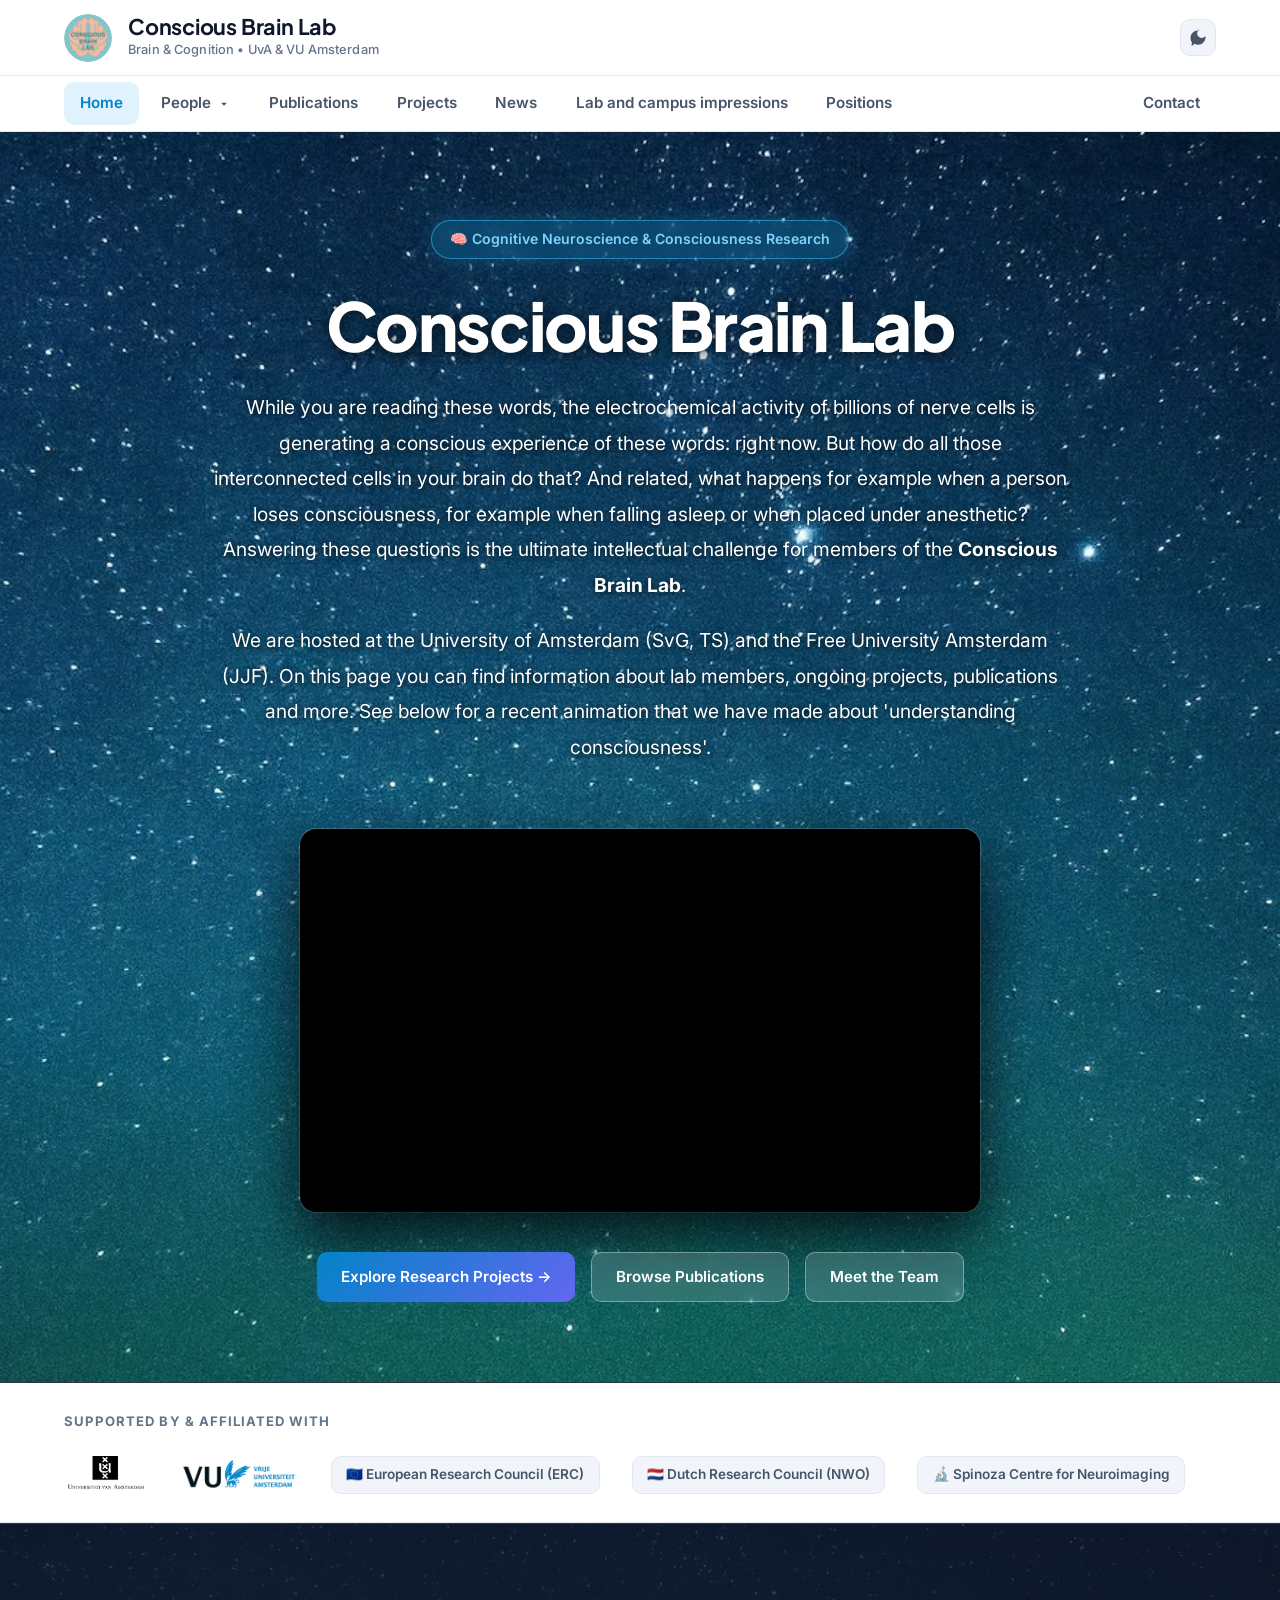
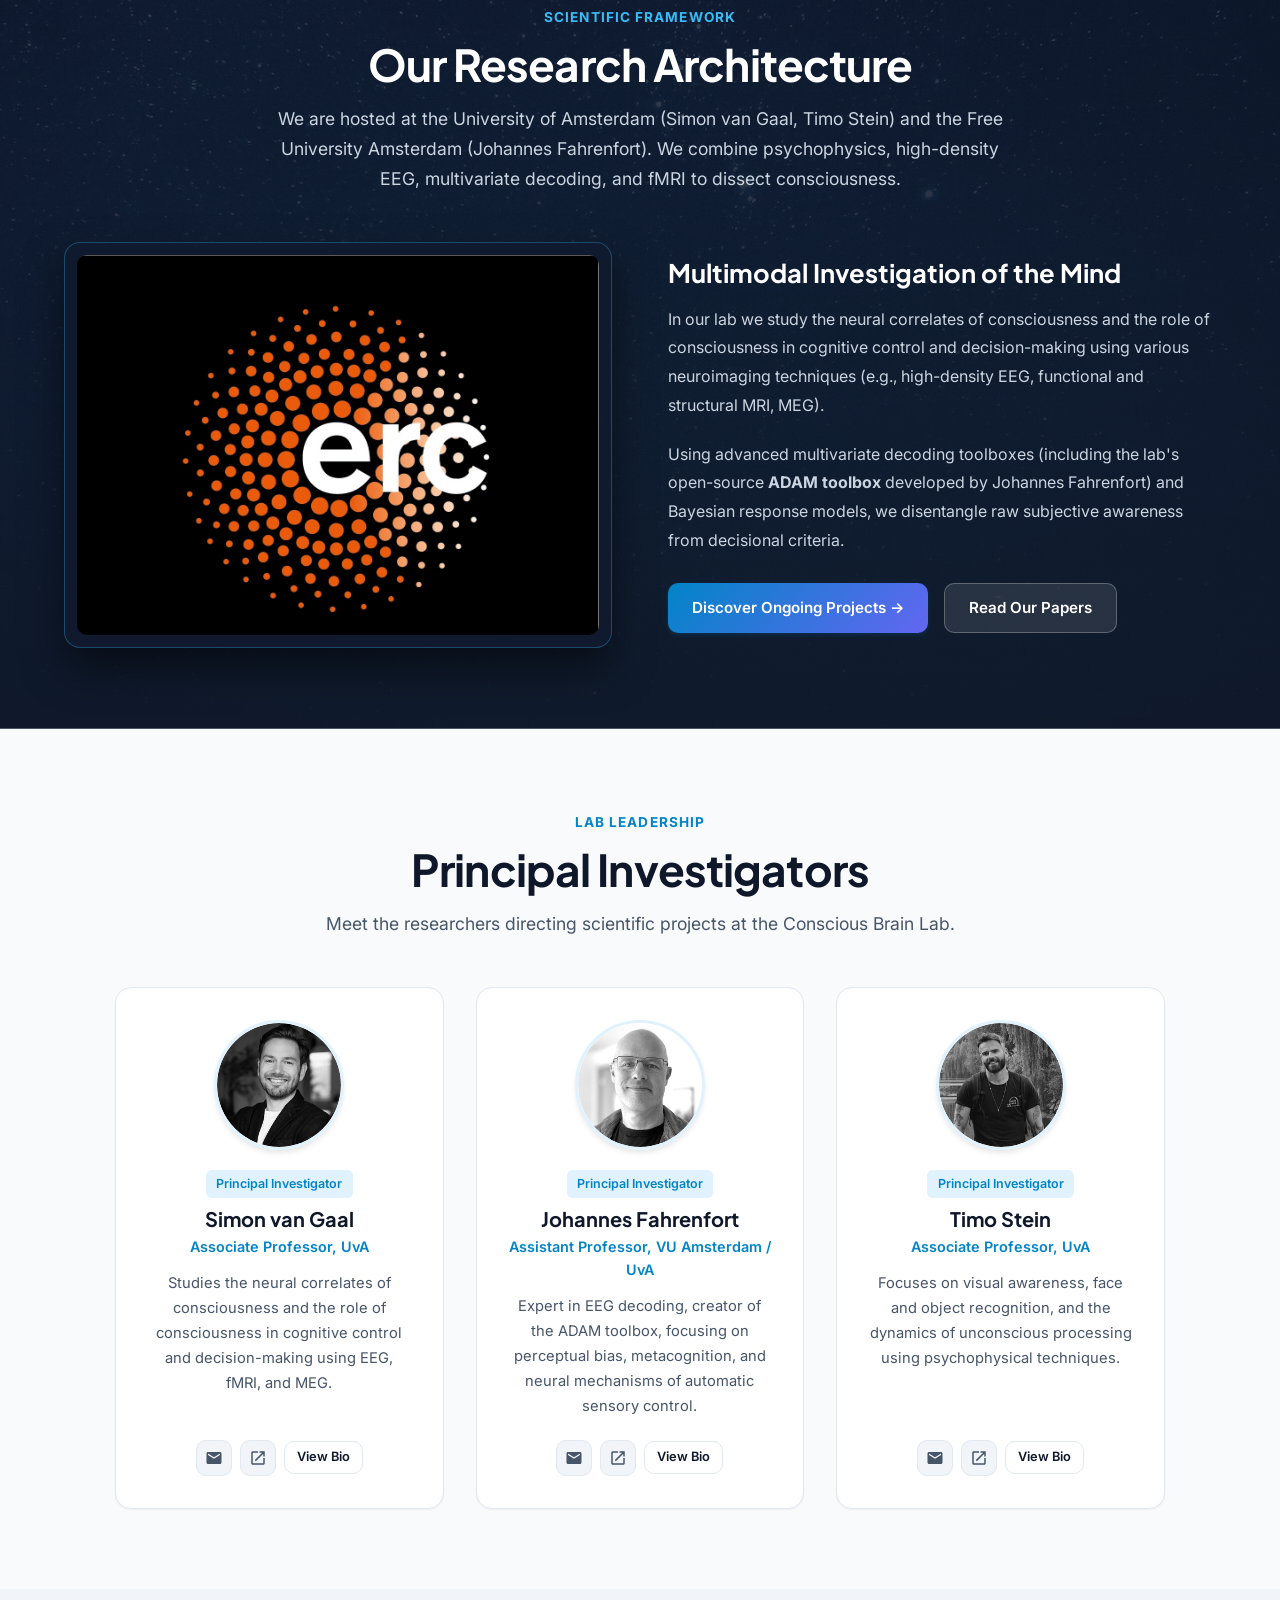
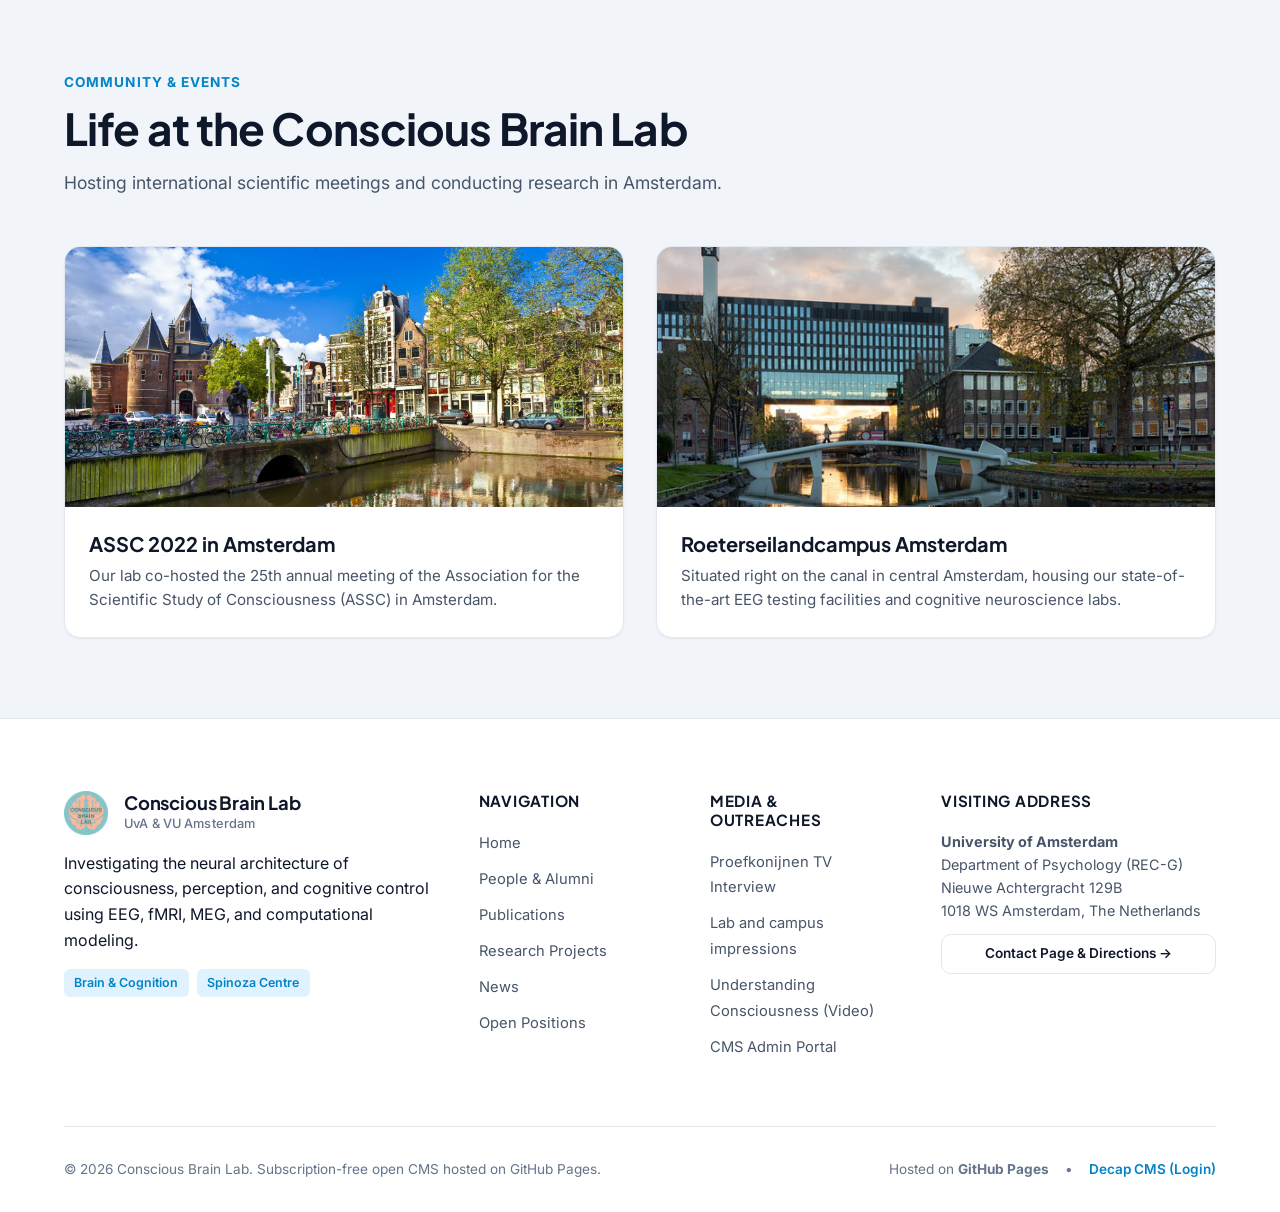
==== index.html @ 23ef53de "feat: setup GitHub PAT auth for Decap CMS with login overlay, topbar navigation, and update footer C" ====
<!DOCTYPE html>
<html lang="en">
<head>
  <meta charset="UTF-8">
  <meta name="viewport" content="width=device-width, initial-scale=1.0">
  <title>Conscious Brain Lab | University of Amsterdam</title>
  <meta name="description" content="Conscious Brain Lab investigates the neural correlates of consciousness, cognitive control, perception, and subjective experience using EEG, fMRI, MEG, and computational modeling.">
  <link rel="icon" type="image/jpeg" href="./assets/images/CBL_logo.png">
  <!-- Google Fonts -->
  <link rel="preconnect" href="https://fonts.googleapis.com">
  <link rel="preconnect" href="https://fonts.gstatic.com" crossorigin>
  <link href="https://fonts.googleapis.com/css2?family=Inter:wght@400;500;600;700;800&family=Plus+Jakarta+Sans:wght@700;800&display=swap" rel="stylesheet">
  <!-- Stylesheets -->
  <link rel="stylesheet" href="./assets/css/style.css?v=20260905_mobile">
  <link rel="stylesheet" href="./assets/css/publications.css?v=20260905_mobile">
  <style>
    .hero-section {
      background-color: #071124 !important;
      background-image: url('./assets/images/starry_bg.jpg?v=4') !important;
      background-position: center center !important;
      background-size: cover !important;
      background-repeat: no-repeat !important;
    }
  </style>
</head>
<body>
  <!-- Global Header with Top Brand Bar and Main Navigation -->
  <header class="site-header">
    <!-- Top Branding Row: Logo & Lab Title all the way at the top with ample breathing room -->
    <div class="header-top-bar">
      <div class="container top-bar-inner">
        <a href="./" class="brand-logo-link">
          <img src="./assets/images/CBL_logo.png" alt="Conscious Brain Lab Logo" class="brand-logo-img" />
          <div class="brand-text-block">
            <span class="brand-title">Conscious Brain Lab</span>
            <span class="brand-sub">Brain &amp; Cognition • UvA &amp; VU Amsterdam</span>
          </div>
        </a>

        <div class="top-bar-actions">
          <button class="theme-toggle-btn" id="theme-toggle" aria-label="Toggle Dark/Light Mode" title="Toggle Dark/Light Theme">
            <svg viewBox="0 0 24 24" width="20" height="20"><path fill="currentColor" d="M12 3c-4.97 0-9 4.03-9 9 0 2.12.74 4.07 1.97 5.61L4.35 19.4c-.39.39-.39 1.02 0 1.41.39.39 1.02.39 1.41 0l1.9-1.9C9.28 19.67 10.59 20 12 20c4.97 0 9-4.03 9-9 0-.46-.04-.92-.1-1.36-.98 1.37-2.58 2.26-4.4 2.26-3.03 0-5.5-2.47-5.5-5.5 0-1.82.89-3.42 2.26-4.4-.44-.06-.9-.1-1.36-.1z"/></svg>
          </button>
          <button class="mobile-toggle-btn" id="mobile-toggle" aria-label="Open Mobile Menu">&#9776;</button>
        </div>
      </div>
    </div>

    <!-- Navigation Row: Faithfully replicating original menu structure -->
    <div class="header-nav-bar">
      <div class="container">
        <nav class="main-nav">
          <ul class="nav-menu" id="nav-menu">
            <li class="nav-item">
              <a href="./" class="nav-link active">Home</a>
            </li>
            <li class="nav-item">
              <a href="./members/" class="nav-link ">
                People
                <svg viewBox="0 0 24 24" width="14" height="14" fill="currentColor"><path d="M7 10l5 5 5-5z"/></svg>
              </a>
              <ul class="dropdown-menu">
                <li><a href="./members/#pi" class="dropdown-item">Principal Investigators</a></li>
                <li><a href="./members/#current" class="dropdown-item">Current Lab Members</a></li>
                <li><a href="./members/#alumni" class="dropdown-item">Lab Alumni</a></li>
              </ul>
            </li>
            <li class="nav-item">
              <a href="./publications/" class="nav-link ">Publications</a>
            </li>
            <li class="nav-item">
              <a href="./projects/" class="nav-link ">Projects</a>
            </li>
            <li class="nav-item">
              <a href="./news/" class="nav-link ">News</a>
            </li>
            <li class="nav-item">
              <a href="./lab-and-campus-impressions/" class="nav-link ">Lab and campus impressions</a>
            </li>
            <li class="nav-item">
              <a href="./vacatures/" class="nav-link ">Positions</a>
            </li>
            <li class="nav-item nav-item-right">
              <a href="./contact/" class="nav-link ">Contact</a>
            </li>
          </ul>
        </nav>
      </div>
    </div>
  </header>

  <main>
    <!-- Hero Section with Authentic Starry Cosmic Background -->
    <section class="hero-section">
      <div class="container">
        <div class="hero-content-wrap">
          <div class="hero-badge">
            <span>🧠 Cognitive Neuroscience &amp; Consciousness Research</span>
          </div>
          <h1 class="hero-title">Conscious Brain Lab</h1>
          <p class="hero-description" style="max-width: 860px;">
            While you are reading these words, the electrochemical activity of billions of nerve cells is generating a conscious experience of these words: right now. But how do all those interconnected cells in your brain do that? And related, what happens for example when a person loses consciousness, for example when falling asleep or when placed under anesthetic? Answering these questions is the ultimate intellectual challenge for members of the <strong>Conscious Brain Lab</strong>.
          </p>
          <p class="hero-description" style="max-width: 860px; margin-bottom: 2rem;">
            We are hosted at the University of Amsterdam (SvG, TS) and the Free University Amsterdam (JJF). On this page you can find information about lab members, ongoing projects, publications and more. See below for a recent animation that we have made about 'understanding consciousness'.
          </p>
          
          <!-- YouTube Video Embed Directly in the Starry Background -->
          <div class="hero-video-container">
            <div class="hero-video-wrap">
              <iframe 
                src="https://www.youtube.com/embed/rqIEIMXOwHk" 
                title="Understanding Consciousness | University of Amsterdam | Brain &amp; Cognition" 
                frameborder="0" 
                allow="accelerometer; autoplay; clipboard-write; encrypted-media; gyroscope; picture-in-picture; web-share" 
                allowfullscreen>
              </iframe>
            </div>
          </div>

          <div class="hero-cta-group">
            <a href="./projects/" class="btn btn-primary">Explore Research Projects &rarr;</a>
            <a href="./publications/" class="btn btn-secondary">Browse Publications</a>
            <a href="./members/" class="btn btn-secondary">Meet the Team</a>
          </div>
        </div>
      </div>
    </section>

    <!-- Institutional Partners Bar with Real VU & UvA Logos -->
    <section class="funder-bar">
      <div class="container funder-bar-inner">
        <span class="funder-label">Supported By &amp; Affiliated With</span>
        <div class="funder-logos" style="display: flex; align-items: center; gap: 2rem; flex-wrap: wrap;">
          <img src="/assets/images/uva_logo.png" alt="Universiteit van Amsterdam (UvA)" style="height: 38px; object-fit: contain;" />
          <img src="/assets/images/vu_logo.jpg" alt="Vrije Universiteit Amsterdam (VU)" style="height: 34px; object-fit: contain; border-radius: 4px;" />
          <span class="funder-badge">🇪🇺 European Research Council (ERC)</span>
          <span class="funder-badge">🇳🇱 Dutch Research Council (NWO)</span>
          <span class="funder-badge">🔬 Spinoza Centre for Neuroimaging</span>
        </div>
      </div>
    </section>

    <!-- Scientific Framework Infographic Section -->
    <section class="starry-infographic-section">
      <div class="container">
        <div class="section-header" style="text-align: center; max-width: 800px; margin: 0 auto 3rem;">
          <span class="section-subtitle" style="color: #38bdf8;">Scientific Framework</span>
          <h2 class="section-title" style="color: #ffffff;">Our Research Architecture</h2>
          <p class="section-intro" style="color: #cbd5e1; margin: 0 auto;">
            We are hosted at the University of Amsterdam (Simon van Gaal, Timo Stein) and the Free University Amsterdam (Johannes Fahrenfort). We combine psychophysics, high-density EEG, multivariate decoding, and fMRI to dissect consciousness.
          </p>
        </div>

        <div class="grid-2" style="align-items: center; gap: 3.5rem;">
          <div class="card" style="padding: 0.75rem; overflow: hidden; border-radius: var(--radius-lg); background: rgba(17, 26, 46, 0.85); border-color: rgba(56, 189, 248, 0.3); box-shadow: 0 20px 40px rgba(0,0,0,0.5);">
            <img src="/assets/images/infographic_erc.jpg" alt="Conscious Brain Lab Research Infographic" style="width: 100%; border-radius: var(--radius-md);" />
          </div>

          <div>
            <h3 style="font-size: 1.6rem; margin-bottom: 1rem; color: #ffffff;">Multimodal Investigation of the Mind</h3>
            <p style="line-height: 1.8; color: #cbd5e1; margin-bottom: 1.25rem;">
              In our lab we study the neural correlates of consciousness and the role of consciousness in cognitive control and decision-making using various neuroimaging techniques (e.g., high-density EEG, functional and structural MRI, MEG).
            </p>
            <p style="line-height: 1.8; color: #cbd5e1; margin-bottom: 1.75rem;">
              Using advanced multivariate decoding toolboxes (including the lab's open-source <strong>ADAM toolbox</strong> developed by Johannes Fahrenfort) and Bayesian response models, we disentangle raw subjective awareness from decisional criteria.
            </p>
            <div style="display: flex; gap: 1rem; flex-wrap: wrap;">
              <a href="./projects/" class="btn btn-primary">Discover Ongoing Projects &rarr;</a>
              <a href="./publications/" class="btn btn-secondary" style="background: rgba(255,255,255,0.1); color: #fff; border-color: rgba(255,255,255,0.25);">Read Our Papers</a>
            </div>
          </div>
        </div>
      </div>
    </section>

    <!-- Principal Investigators Section with Real Photos -->
    <section class="section-padding">
      <div class="container">
        <div class="section-header" style="text-align: center;">
          <span class="section-subtitle">Lab Leadership</span>
          <h2 class="section-title">Principal Investigators</h2>
          <p class="section-intro" style="margin: 0 auto;">Meet the researchers directing scientific projects at the Conscious Brain Lab.</p>
        </div>

        <div class="grid-3" style="max-width: 1050px; margin: 0 auto;">
          <div class="card member-card">
            <div class="member-avatar">
              <img src="/assets/images/simon_van_gaal.jpg" alt="Simon van Gaal" style="width: 100%; height: 100%; object-fit: cover; border-radius: 50%;" />
            </div>
            <span class="tag tag-accent" style="margin-bottom: 0.5rem;">Principal Investigator</span>
            <h3 class="member-name">Simon van Gaal</h3>
            <p class="member-role">Associate Professor, UvA</p>
            <p class="member-bio">Studies the neural correlates of consciousness and the role of consciousness in cognitive control and decision-making using EEG, fMRI, and MEG.</p>
            <div class="member-links">
              <a href="mailto:s.vangaal@uva.nl" class="icon-btn" title="Email Simon van Gaal"><svg viewBox="0 0 24 24"><path d="M20 4H4c-1.1 0-1.99.9-1.99 2L2 18c0 1.1.9 2 2 2h16c1.1 0 2-.9 2-2V6c0-1.1-.9-2-2-2zm0 4l-8 5-8-5V6l8 5 8-5v2z"/></svg></a>
              <a href="https://www.uva.nl/profiel/g/a/s.vangaal/s.vangaal.html" target="_blank" rel="noopener" class="icon-btn" title="UvA Profile"><svg viewBox="0 0 24 24"><path d="M19 19H5V5h7V3H5c-1.11 0-2 .9-2 2v14c0 1.1.89 2 2 2h14c1.1 0 2-.9 2-2v-7h-2v7zM14 3v2h3.59l-9.83 9.83 1.41 1.41L19 6.41V10h2V3h-7z"/></svg></a>
              <a href="./members/#pi" class="btn btn-secondary" style="font-size: 0.8rem; padding: 0.35rem 0.75rem;">View Bio</a>
            </div>
          </div>

          <div class="card member-card">
            <div class="member-avatar">
              <img src="/assets/images/johannes_fahrenfort.jpg" alt="Johannes Fahrenfort" style="width: 100%; height: 100%; object-fit: cover; border-radius: 50%;" />
            </div>
            <span class="tag tag-accent" style="margin-bottom: 0.5rem;">Principal Investigator</span>
            <h3 class="member-name">Johannes Fahrenfort</h3>
            <p class="member-role">Assistant Professor, VU Amsterdam / UvA</p>
            <p class="member-bio">Expert in EEG decoding, creator of the ADAM toolbox, focusing on perceptual bias, metacognition, and neural mechanisms of automatic sensory control.</p>
            <div class="member-links">
              <a href="mailto:j.j.fahrenfort@vu.nl" class="icon-btn" title="Email Johannes Fahrenfort"><svg viewBox="0 0 24 24"><path d="M20 4H4c-1.1 0-1.99.9-1.99 2L2 18c0 1.1.9 2 2 2h16c1.1 0 2-.9 2-2V6c0-1.1-.9-2-2-2zm0 4l-8 5-8-5V6l8 5 8-5v2z"/></svg></a>
              <a href="https://www.fahrenfort.com" target="_blank" rel="noopener" class="icon-btn" title="Personal Website"><svg viewBox="0 0 24 24"><path d="M19 19H5V5h7V3H5c-1.11 0-2 .9-2 2v14c0 1.1.89 2 2 2h14c1.1 0 2-.9 2-2v-7h-2v7zM14 3v2h3.59l-9.83 9.83 1.41 1.41L19 6.41V10h2V3h-7z"/></svg></a>
              <a href="./members/#pi" class="btn btn-secondary" style="font-size: 0.8rem; padding: 0.35rem 0.75rem;">View Bio</a>
            </div>
          </div>

          <div class="card member-card">
            <div class="member-avatar">
              <img src="/assets/images/timo_stein.jpg" alt="Timo Stein" style="width: 100%; height: 100%; object-fit: cover; border-radius: 50%;" />
            </div>
            <span class="tag tag-accent" style="margin-bottom: 0.5rem;">Principal Investigator</span>
            <h3 class="member-name">Timo Stein</h3>
            <p class="member-role">Associate Professor, UvA</p>
            <p class="member-bio">Focuses on visual awareness, face and object recognition, and the dynamics of unconscious processing using psychophysical techniques.</p>
            <div class="member-links">
              <a href="mailto:t.stein@uva.nl" class="icon-btn" title="Email Timo Stein"><svg viewBox="0 0 24 24"><path d="M20 4H4c-1.1 0-1.99.9-1.99 2L2 18c0 1.1.9 2 2 2h16c1.1 0 2-.9 2-2V6c0-1.1-.9-2-2-2zm0 4l-8 5-8-5V6l8 5 8-5v2z"/></svg></a>
              <a href="https://www.uva.nl/profiel/s/t/t.stein/t.stein.html" target="_blank" rel="noopener" class="icon-btn" title="UvA Profile"><svg viewBox="0 0 24 24"><path d="M19 19H5V5h7V3H5c-1.11 0-2 .9-2 2v14c0 1.1.89 2 2 2h14c1.1 0 2-.9 2-2v-7h-2v7zM14 3v2h3.59l-9.83 9.83 1.41 1.41L19 6.41V10h2V3h-7z"/></svg></a>
              <a href="./members/#pi" class="btn btn-secondary" style="font-size: 0.8rem; padding: 0.35rem 0.75rem;">View Bio</a>
            </div>
          </div>
        </div>
      </div>
    </section>

    <!-- Campus & Conference Gallery -->
    <section class="section-padding" style="background: var(--bg-tertiary);">
      <div class="container">
        <div class="section-header">
          <span class="section-subtitle">Community &amp; Events</span>
          <h2 class="section-title">Life at the Conscious Brain Lab</h2>
          <p class="section-intro">Hosting international scientific meetings and conducting research in Amsterdam.</p>
        </div>

        <div class="grid-2">
          <div class="card" style="padding: 0; overflow: hidden;">
            <img src="/assets/images/assc_2022.jpg" alt="ASSC 2022 Amsterdam" style="width: 100%; height: 260px; object-fit: cover;" />
            <div style="padding: 1.5rem;">
              <h3 style="font-size: 1.25rem; margin-bottom: 0.5rem;">ASSC 2022 in Amsterdam</h3>
              <p style="color: var(--text-secondary); font-size: 0.95rem;">Our lab co-hosted the 25th annual meeting of the Association for the Scientific Study of Consciousness (ASSC) in Amsterdam.</p>
            </div>
          </div>

          <div class="card" style="padding: 0; overflow: hidden;">
            <img src="/assets/images/campus_rec.jpg" alt="Roeterseilandcampus UvA" style="width: 100%; height: 260px; object-fit: cover;" />
            <div style="padding: 1.5rem;">
              <h3 style="font-size: 1.25rem; margin-bottom: 0.5rem;">Roeterseilandcampus Amsterdam</h3>
              <p style="color: var(--text-secondary); font-size: 0.95rem;">Situated right on the canal in central Amsterdam, housing our state-of-the-art EEG testing facilities and cognitive neuroscience labs.</p>
            </div>
          </div>
        </div>
      </div>
    </section>
  </main>

  <!-- Global Footer -->
  <footer class="site-footer">
    <div class="container">
      <div class="footer-grid">
        <div class="footer-brand">
          <div class="brand-logo-link">
            <img src="./assets/images/CBL_logo.png" alt="Conscious Brain Lab" style="width: 44px; height: 44px; border-radius: 8px; object-fit: cover;" />
            <div class="brand-text-block">
              <span class="brand-title" style="font-size: 1.15rem;">Conscious Brain Lab</span>
              <span class="brand-sub">UvA &amp; VU Amsterdam</span>
            </div>
          </div>
          <p style="margin-top: 1rem;">Investigating the neural architecture of consciousness, perception, and cognitive control using EEG, fMRI, MEG, and computational modeling.</p>
          <div style="margin-top: 1rem; display: flex; gap: 0.5rem; flex-wrap: wrap;">
            <span class="tag tag-accent">Brain &amp; Cognition</span>
            <span class="tag tag-accent">Spinoza Centre</span>
          </div>
        </div>

        <div>
          <h4 class="footer-heading">Navigation</h4>
          <ul class="footer-links">
            <li><a href="./">Home</a></li>
            <li><a href="./members/">People &amp; Alumni</a></li>
            <li><a href="./publications/">Publications</a></li>
            <li><a href="./projects/">Research Projects</a></li>
            <li><a href="./news/">News</a></li>
            <li><a href="./vacatures/">Open Positions</a></li>
          </ul>
        </div>

        <div>
          <h4 class="footer-heading">Media &amp; Outreaches</h4>
          <ul class="footer-links">
            <li><a href="./proefkonijnen/">Proefkonijnen TV Interview</a></li>
            <li><a href="./lab-and-campus-impressions/">Lab and campus impressions</a></li>
            <li><a href="https://www.youtube.com/watch?v=rqIEIMXOwHk" target="_blank" rel="noopener">Understanding Consciousness (Video)</a></li>
            <li><a href="./admin/">CMS Admin Portal</a></li>
          </ul>
        </div>

        <div>
          <h4 class="footer-heading">Visiting Address</h4>
          <p style="font-size: 0.9rem; color: var(--text-secondary); margin-bottom: 0.75rem;">
            <strong>University of Amsterdam</strong><br>
            Department of Psychology (REC-G)<br>
            Nieuwe Achtergracht 129B<br>
            1018 WS Amsterdam, The Netherlands
          </p>
          <a href="./contact/" class="btn btn-secondary" style="width: 100%; font-size: 0.85rem; padding: 0.5rem 1rem;">
            Contact Page &amp; Directions &rarr;
          </a>
        </div>
      </div>

      <div class="footer-bottom">
        <div>
          &copy; 2026 Conscious Brain Lab. Subscription-free open CMS hosted on GitHub Pages.
        </div>
        <div style="display: flex; gap: 1rem; align-items: center;">
          <span>Hosted on <strong>GitHub Pages</strong></span>
          <span>•</span>
          <a href="./admin/" style="color: var(--accent-primary); font-weight: 600;" title="Login to Decap CMS to manage website content">Decap CMS (Login)</a>
        </div>
      </div>
    </div>
  </footer>

  <!-- Scripts -->
  <script src="./assets/js/main.js?v=20260905_mobile"></script>
  <script src="./assets/js/publications.js"></script>
  <script src="./assets/js/members.js"></script>
</body>
</html>
---- assets/css/style.css ----
/* ==========================================================================
   Conscious Brain Lab - Modern Subscription-Free Design System
   Tailored for High-Impact Academic & Neuroscience Portfolios
   ========================================================================== */

:root {
  /* Core Color Palette - Light Theme */
  --bg-primary: #f8fafc;
  --bg-secondary: #ffffff;
  --bg-tertiary: #f1f5f9;
  --bg-card: #ffffff;
  --bg-card-hover: #f8fafc;
  --bg-header: rgba(255, 255, 255, 0.95);
  
  --border-color: #e2e8f0;
  --border-color-hover: #cbd5e1;
  --border-subtle: #f1f5f9;

  --text-primary: #0f172a;
  --text-secondary: #475569;
  --text-muted: #64748b;
  --text-light: #94a3b8;

  /* Accent Colors (Neuroscience Deep Indigo & Cyan) */
  --accent-primary: #0284c7;
  --accent-hover: #0369a1;
  --accent-light: #e0f2fe;
  --accent-glow: rgba(2, 132, 199, 0.2);
  
  --accent-secondary: #6366f1;
  --accent-secondary-light: #eef2ff;

  --brand-gradient: linear-gradient(135deg, #0284c7 0%, #6366f1 100%);
  --brand-gradient-subtle: linear-gradient(135deg, rgba(2, 132, 199, 0.05) 0%, rgba(99, 102, 241, 0.05) 100%);

  /* Typography */
  --font-sans: 'Inter', -apple-system, BlinkMacSystemFont, 'Segoe UI', Roboto, sans-serif;
  --font-heading: 'Plus Jakarta Sans', var(--font-sans);

  /* Shadows */
  --shadow-sm: 0 1px 2px 0 rgba(0, 0, 0, 0.05);
  --shadow-md: 0 4px 6px -1px rgba(0, 0, 0, 0.08), 0 2px 4px -1px rgba(0, 0, 0, 0.04);
  --shadow-lg: 0 10px 15px -3px rgba(0, 0, 0, 0.08), 0 4px 6px -2px rgba(0, 0, 0, 0.04);
  --shadow-xl: 0 20px 25px -5px rgba(0, 0, 0, 0.1), 0 10px 10px -5px rgba(0, 0, 0, 0.04);

  /* Radii */
  --radius-sm: 6px;
  --radius-md: 10px;
  --radius-lg: 16px;
  --radius-full: 9999px;

  /* Transitions */
  --transition-fast: 150ms cubic-bezier(0.4, 0, 0.2, 1);
  --transition-normal: 250ms cubic-bezier(0.4, 0, 0.2, 1);
  --transition-slow: 400ms cubic-bezier(0.4, 0, 0.2, 1);

  /* Container */
  --max-width: 1200px;
}

/* Dark Theme Variables */
[data-theme="dark"] {
  --bg-primary: #090d16;
  --bg-secondary: #0f172a;
  --bg-tertiary: #131c31;
  --bg-card: #111a2e;
  --bg-card-hover: #18233d;
  --bg-header: rgba(15, 23, 42, 0.95);

  --border-color: #1e293b;
  --border-color-hover: #334155;
  --border-subtle: #162032;

  --text-primary: #f8fafc;
  --text-secondary: #94a3b8;
  --text-muted: #64748b;
  --text-light: #475569;

  --accent-primary: #38bdf8;
  --accent-hover: #7dd3fc;
  --accent-light: rgba(56, 189, 248, 0.15);
  --accent-glow: rgba(56, 189, 248, 0.25);

  --accent-secondary: #818cf8;
  --accent-secondary-light: rgba(129, 140, 248, 0.15);

  --brand-gradient: linear-gradient(135deg, #38bdf8 0%, #818cf8 100%);
  --brand-gradient-subtle: linear-gradient(135deg, rgba(56, 189, 248, 0.08) 0%, rgba(129, 140, 248, 0.08) 100%);

  --shadow-sm: 0 1px 2px 0 rgba(0, 0, 0, 0.3);
  --shadow-md: 0 4px 6px -1px rgba(0, 0, 0, 0.4), 0 2px 4px -1px rgba(0, 0, 0, 0.2);
  --shadow-lg: 0 10px 15px -3px rgba(0, 0, 0, 0.4), 0 4px 6px -2px rgba(0, 0, 0, 0.2);
  --shadow-xl: 0 20px 25px -5px rgba(0, 0, 0, 0.5), 0 10px 10px -5px rgba(0, 0, 0, 0.3);
}

/* ==========================================================================
   CSS Reset & Base
   ========================================================================== */
*, *::before, *::after {
  box-sizing: border-box;
  margin: 0;
  padding: 0;
}

html {
  scroll-behavior: smooth;
  font-size: 16px;
  -webkit-text-size-adjust: 100%;
}

body {
  font-family: var(--font-sans);
  background-color: var(--bg-primary);
  color: var(--text-primary);
  line-height: 1.6;
  transition: background-color var(--transition-normal), color var(--transition-normal);
  overflow-x: hidden;
  min-height: 100vh;
  display: flex;
  flex-direction: column;
}

main {
  flex: 1;
}

img {
  max-width: 100%;
  height: auto;
  display: block;
}

a {
  color: inherit;
  text-decoration: none;
  transition: color var(--transition-fast);
}

ul {
  list-style: none;
}

h1, h2, h3, h4, h5, h6 {
  font-family: var(--font-heading);
  font-weight: 700;
  line-height: 1.25;
  color: var(--text-primary);
}

.container {
  width: 100%;
  max-width: var(--max-width);
  margin-left: auto;
  margin-right: auto;
  padding-left: 1.5rem;
  padding-right: 1.5rem;
}

/* ==========================================================================
   Two-Tier Header (Top Brand Bar + Spacious Navigation Row)
   ========================================================================== */
.site-header {
  position: sticky;
  top: 0;
  z-index: 100;
  background: var(--bg-header);
  backdrop-filter: blur(12px);
  -webkit-backdrop-filter: blur(12px);
  border-bottom: 1px solid var(--border-color);
  transition: all var(--transition-normal);
}

/* Row 1: Dedicated Top Brand Header Bar */
.header-top-bar {
  border-bottom: 1px solid var(--border-color);
  padding: 0.85rem 0;
  background: var(--bg-secondary);
}

.top-bar-inner {
  display: flex;
  justify-content: space-between;
  align-items: center;
}

.brand-logo-link {
  display: flex;
  align-items: center;
  gap: 1rem;
}

.brand-logo-img {
  width: 48px;
  height: 48px;
  border-radius: 50%;
  object-fit: contain;
  border: none;
  box-shadow: none;
  outline: none;
  display: block;
}

.brand-text-block {
  display: flex;
  flex-direction: column;
  justify-content: center;
}

.brand-title {
  font-family: var(--font-heading);
  font-weight: 700;
  font-size: 1.35rem;
  letter-spacing: -0.01em;
  color: var(--text-primary);
  line-height: 1.2;
}

.brand-sub {
  font-size: 0.8rem;
  font-weight: 500;
  color: var(--text-muted);
  letter-spacing: 0.01em;
}

.top-bar-actions {
  display: flex;
  align-items: center;
  gap: 0.85rem;
}

/* Row 2: Spacious Navigation Bar */
.header-nav-bar {
  padding: 0.35rem 0;
}

.nav-menu {
  display: flex;
  align-items: center;
  gap: 0.4rem;
  flex-wrap: wrap;
}

.nav-item {
  position: relative;
}

.nav-item.nav-item-right {
  margin-left: auto;
}

.nav-link {
  display: flex;
  align-items: center;
  gap: 0.35rem;
  padding: 0.6rem 1rem;
  font-size: 0.95rem;
  font-weight: 600;
  color: var(--text-secondary);
  border-radius: var(--radius-md);
  transition: all var(--transition-fast);
}

.nav-link:hover, .nav-link.active {
  color: var(--accent-primary);
  background-color: var(--accent-light);
}

/* Dropdown Menu */
.dropdown-menu {
  display: none;
  position: absolute;
  top: 100%;
  left: 0;
  min-width: 240px;
  background: var(--bg-card);
  border: 1px solid var(--border-color);
  border-radius: var(--radius-md);
  box-shadow: var(--shadow-lg);
  padding: 0.5rem;
  z-index: 110;
  animation: fadeIn 0.15s ease-out;
}

.nav-item:hover .dropdown-menu {
  display: block;
}

.dropdown-item {
  display: block;
  padding: 0.55rem 0.85rem;
  font-size: 0.88rem;
  font-weight: 500;
  color: var(--text-primary);
  border-radius: var(--radius-sm);
  transition: all var(--transition-fast);
}

.dropdown-item:hover {
  background: var(--accent-light);
  color: var(--accent-primary);
}

/* Actions & Buttons */
.theme-toggle-btn {
  background: var(--bg-tertiary);
  border: 1px solid var(--border-color);
  color: var(--text-secondary);
  padding: 0.45rem;
  border-radius: var(--radius-md);
  cursor: pointer;
  display: flex;
  align-items: center;
  justify-content: center;
  transition: all var(--transition-fast);
}

.theme-toggle-btn:hover {
  color: var(--accent-primary);
  border-color: var(--accent-primary);
  background: var(--accent-light);
}

.btn-admin {
  display: inline-flex;
  align-items: center;
  gap: 0.4rem;
  padding: 0.45rem 0.85rem;
  font-size: 0.82rem;
  font-weight: 600;
  border-radius: var(--radius-md);
  background: var(--accent-light);
  color: var(--accent-primary);
  border: 1px solid var(--accent-primary);
  transition: all var(--transition-fast);
}

.btn-admin:hover {
  background: var(--accent-primary);
  color: #ffffff;
}

.mobile-toggle-btn {
  display: none;
  background: transparent;
  border: none;
  font-size: 1.5rem;
  cursor: pointer;
  color: var(--text-primary);
}

/* ==========================================================================
   Hero Section with Iconic Starry Space Background
   ========================================================================== */
.hero-section {
  padding: 5.5rem 0 5rem;
  background-color: #071124;
  background-image: url('../images/starry_bg.jpg');
  background-image: -webkit-image-set(url('../images/starry_bg.avif') 1x, url('../images/starry_bg.jpg') 1x);
  background-image: image-set(
    url('../images/starry_bg.avif') type('image/avif'),
    url('../images/starry_bg.jpg') type('image/jpeg')
  );
  background-position: center center;
  background-size: cover;
  background-repeat: no-repeat;
  color: #ffffff;
  border-bottom: 1px solid rgba(255, 255, 255, 0.15);
  position: relative;
  text-align: center;
}

.hero-content-wrap {
  max-width: 900px;
  margin: 0 auto;
  display: flex;
  flex-direction: column;
  align-items: center;
}

.hero-badge {
  display: inline-flex;
  align-items: center;
  gap: 0.5rem;
  padding: 0.45rem 1.1rem;
  background: rgba(14, 165, 233, 0.22);
  border: 1px solid rgba(56, 189, 248, 0.55);
  color: #7dd3fc;
  border-radius: var(--radius-full);
  font-size: 0.88rem;
  font-weight: 600;
  margin-bottom: 1.75rem;
  backdrop-filter: blur(8px);
  box-shadow: 0 0 20px rgba(56, 189, 248, 0.25);
}

.hero-title {
  font-size: clamp(2.5rem, 6vw, 4.2rem);
  font-weight: 800;
  letter-spacing: -0.025em;
  line-height: 1.12;
  margin-bottom: 1.75rem;
  color: #ffffff;
  text-shadow: 0 2px 14px rgba(0, 0, 0, 0.7);
}

.hero-description {
  font-size: clamp(1.05rem, 2vw, 1.2rem);
  color: #ffffff;
  line-height: 1.85;
  margin-bottom: 1.25rem;
  text-shadow: 0 1px 6px rgba(0, 0, 0, 0.8);
}

.hero-video-container {
  width: 100%;
  max-width: 680px;
  margin: 2rem auto 2.5rem;
  border-radius: var(--radius-lg);
  overflow: hidden;
  box-shadow: 0 25px 60px rgba(0, 0, 0, 0.8), 0 0 0 1px rgba(255, 255, 255, 0.2);
  background: #000;
}

.hero-video-wrap {
  position: relative;
  padding-bottom: 56.25%;
  height: 0;
  overflow: hidden;
}

.hero-video-wrap iframe {
  position: absolute;
  top: 0;
  left: 0;
  width: 100%;
  height: 100%;
  border: 0;
}

.hero-cta-group {
  display: flex;
  flex-wrap: wrap;
  justify-content: center;
  gap: 1rem;
}

.hero-section .btn-secondary {
  background: rgba(255, 255, 255, 0.15);
  color: #ffffff;
  border-color: rgba(255, 255, 255, 0.35);
  backdrop-filter: blur(8px);
}

.hero-section .btn-secondary:hover {
  background: rgba(255, 255, 255, 0.28);
  color: #ffffff;
  border-color: rgba(255, 255, 255, 0.55);
}

/* ==========================================================================
   Starry Background Infographic Section
   ========================================================================== */
.starry-infographic-section {
  padding: 5rem 0;
  background: linear-gradient(180deg, rgba(15, 23, 42, 0.82) 0%, rgba(15, 23, 42, 0.96) 100%), url('../images/starry_bg.jpg') center / cover no-repeat;
  color: #ffffff;
  position: relative;
  border-top: 1px solid rgba(255, 255, 255, 0.1);
  border-bottom: 1px solid rgba(255, 255, 255, 0.1);
}

.starry-infographic-section h2,
.starry-infographic-section h3 {
  color: #ffffff;
}

.starry-infographic-section p {
  color: #e2e8f0;
}

/* Funder / Partner Bar */
.funder-bar {
  padding: 1.75rem 0;
  background: var(--bg-secondary);
  border-bottom: 1px solid var(--border-color);
}

.funder-bar-inner {
  display: flex;
  align-items: center;
  justify-content: space-between;
  flex-wrap: wrap;
  gap: 1.5rem;
}

.funder-label {
  font-size: 0.82rem;
  font-weight: 700;
  text-transform: uppercase;
  letter-spacing: 0.08em;
  color: var(--text-muted);
}

.funder-badge {
  display: inline-flex;
  align-items: center;
  gap: 0.4rem;
  padding: 0.45rem 0.9rem;
  background: var(--bg-tertiary);
  border: 1px solid var(--border-color);
  border-radius: var(--radius-md);
  font-size: 0.85rem;
  font-weight: 600;
  color: var(--text-secondary);
}

/* Sections */
.section-padding {
  padding: 5rem 0;
}

.section-header {
  margin-bottom: 3rem;
}

.section-subtitle {
  display: inline-block;
  font-size: 0.85rem;
  font-weight: 700;
  text-transform: uppercase;
  letter-spacing: 0.08em;
  color: var(--accent-primary);
  margin-bottom: 0.5rem;
}

.section-title {
  font-size: clamp(1.8rem, 3.5vw, 2.75rem);
  letter-spacing: -0.02em;
  margin-bottom: 0.75rem;
}

.section-intro {
  font-size: 1.1rem;
  color: var(--text-secondary);
  max-width: 750px;
  line-height: 1.7;
}

/* ==========================================================================
   Cards & Layouts
   ========================================================================== */
.card {
  background: var(--bg-card);
  border: 1px solid var(--border-color);
  border-radius: var(--radius-lg);
  padding: 2rem;
  box-shadow: var(--shadow-sm);
  transition: all var(--transition-normal);
}

.card:hover {
  border-color: var(--border-color-hover);
  box-shadow: var(--shadow-md);
  transform: translateY(-2px);
}

.grid-2 {
  display: grid;
  grid-template-columns: repeat(auto-fit, minmax(320px, 1fr));
  gap: 2rem;
}

.grid-3 {
  display: grid;
  grid-template-columns: repeat(auto-fit, minmax(300px, 1fr));
  gap: 2rem;
}

/* Member Filter & Search Controls */
.member-anchor {
  display: block;
  position: relative;
  height: 0;
  margin: 0;
  padding: 0;
  border: 0;
  visibility: hidden;
  scroll-margin-top: 140px;
}

.member-controls {
  scroll-margin-top: 140px;
  background: var(--bg-card);
  border: 1px solid var(--border-color);
  border-radius: var(--radius-lg);
  padding: 1.25rem 1.5rem;
  margin-bottom: 2.5rem;
  box-shadow: var(--shadow-sm);
  display: flex;
  flex-wrap: wrap;
  align-items: center;
  justify-content: space-between;
  gap: 1.25rem;
}

.member-filter-tabs {
  display: flex;
  flex-wrap: wrap;
  gap: 0.5rem;
  align-items: center;
}

.member-filter-btn {
  background: var(--bg-tertiary);
  color: var(--text-secondary);
  border: 1px solid var(--border-color);
  padding: 0.55rem 1.15rem;
  border-radius: var(--radius-full);
  font-size: 0.88rem;
  font-weight: 600;
  cursor: pointer;
  transition: all var(--transition-fast);
  font-family: inherit;
}

.member-filter-btn:hover {
  background: var(--bg-secondary);
  color: var(--text-primary);
  border-color: var(--border-color-hover);
}

.member-filter-btn.active {
  background: var(--accent-primary);
  color: #ffffff;
  border-color: var(--accent-primary);
  box-shadow: 0 2px 10px var(--accent-glow);
}

.member-search-box {
  position: relative;
  min-width: 260px;
  max-width: 380px;
  flex: 1;
}

.member-search-icon {
  position: absolute;
  left: 0.85rem;
  top: 50%;
  transform: translateY(-50%);
  width: 18px !important;
  height: 18px !important;
  max-width: 18px !important;
  max-height: 18px !important;
  color: var(--text-muted);
  pointer-events: none;
}

.member-search-input {
  width: 100%;
  padding: 0.65rem 1rem 0.65rem 2.5rem;
  font-size: 0.9rem;
  background: var(--bg-primary);
  border: 1px solid var(--border-color);
  border-radius: var(--radius-md);
  color: var(--text-primary);
  outline: none;
  transition: all var(--transition-fast);
  box-sizing: border-box;
  font-family: inherit;
}

.member-search-input:focus {
  border-color: var(--accent-primary);
  box-shadow: 0 0 0 3px var(--accent-glow);
  background: var(--bg-card);
}

/* Member Cards */
.member-card {
  display: flex;
  flex-direction: column;
  align-items: center;
  text-align: center;
  position: relative;
}

.member-avatar {
  width: 130px;
  height: 130px;
  border-radius: 50%;
  overflow: hidden;
  margin-bottom: 1.25rem;
  border: 3px solid var(--accent-light);
  box-shadow: var(--shadow-md);
  flex-shrink: 0;
}

.member-name {
  font-size: 1.25rem;
  margin-bottom: 0.25rem;
}

.member-role {
  font-size: 0.9rem;
  font-weight: 600;
  color: var(--accent-primary);
  margin-bottom: 0.85rem;
}

.member-bio {
  font-size: 0.92rem;
  color: var(--text-secondary);
  line-height: 1.7;
  margin-bottom: 1.25rem;
  flex-grow: 1;
}

.member-links {
  display: flex;
  gap: 0.5rem;
  align-items: center;
}

/* News Cards with Images */
.news-grid {
  display: grid;
  grid-template-columns: repeat(auto-fit, minmax(320px, 1fr));
  gap: 2rem;
}

.news-card {
  display: flex;
  flex-direction: column;
  background: var(--bg-card);
  border: 1px solid var(--border-color);
  border-radius: var(--radius-lg);
  overflow: hidden;
  box-shadow: var(--shadow-sm);
  transition: all var(--transition-normal);
}

.news-card:hover {
  transform: translateY(-3px);
  box-shadow: var(--shadow-lg);
  border-color: var(--border-color-hover);
}

.news-card-img-wrap {
  width: 100%;
  height: 230px;
  overflow: hidden;
  background: var(--bg-tertiary);
  position: relative;
  display: flex;
  align-items: center;
  justify-content: center;
}

.news-card-img {
  width: 100%;
  height: 100%;
  transition: transform 0.3s ease;
}

.news-card:hover .news-card-img {
  transform: scale(1.03);
}

.news-card-video-wrap {
  width: 100%;
  height: 230px;
  background: #000;
  position: relative;
  overflow: hidden;
  display: flex;
  align-items: center;
  justify-content: center;
}

.news-card-video-wrap iframe {
  width: 100%;
  height: 100%;
  border: 0;
  display: block;
}

.news-card-video {
  width: 100%;
  height: 100%;
  object-fit: cover;
  background: #000;
  display: block;
}

.news-card-body {
  padding: 1.5rem;
  display: flex;
  flex-direction: column;
  flex: 1;
}

.news-card-date {
  font-size: 0.8rem;
  font-weight: 700;
  color: var(--accent-primary);
  text-transform: uppercase;
  letter-spacing: 0.05em;
  margin-bottom: 0.5rem;
}

.news-card-title {
  font-size: 1.2rem;
  margin-bottom: 0.75rem;
  line-height: 1.35;
}

.news-card-desc {
  font-size: 0.92rem;
  color: var(--text-secondary);
  line-height: 1.7;
  margin-bottom: 1.25rem;
  flex: 1;
}

/* ==========================================================================
   Project Cards with Authentic Media
   ========================================================================== */
.projects-grid {
  display: grid;
  grid-template-columns: repeat(auto-fill, minmax(340px, 1fr));
  gap: 2.25rem;
}

.project-card {
  display: flex;
  flex-direction: column;
  background: var(--bg-card);
  border: 1px solid var(--border-color);
  border-radius: var(--radius-lg);
  overflow: hidden;
  box-shadow: var(--shadow-sm);
  transition: all var(--transition-normal);
}

.project-card:hover {
  transform: translateY(-4px);
  box-shadow: var(--shadow-lg);
  border-color: var(--border-color-hover);
}

.project-card-img-wrap {
  width: 100%;
  height: 250px;
  overflow: hidden;
  background: var(--bg-tertiary);
  position: relative;
  display: flex;
  align-items: center;
  justify-content: center;
}

.project-card-img {
  width: 100%;
  height: 100%;
  object-fit: cover;
  transition: transform 0.4s ease;
}

.project-card:hover .project-card-img {
  transform: scale(1.04);
}

.project-card-body {
  padding: 1.75rem;
  display: flex;
  flex-direction: column;
  flex: 1;
}

.project-card-tag {
  align-self: flex-start;
  margin-bottom: 0.75rem;
}

.project-card-title {
  font-size: 1.35rem;
  font-weight: 700;
  margin-bottom: 0.85rem;
  color: var(--text-primary);
  line-height: 1.3;
}

.project-card-desc {
  color: var(--text-secondary);
  line-height: 1.75;
  font-size: 0.95rem;
  margin: 0;
  flex: 1;
}

/* Buttons */
.btn {
  display: inline-flex;
  align-items: center;
  justify-content: center;
  gap: 0.5rem;
  padding: 0.75rem 1.5rem;
  border-radius: var(--radius-md);
  font-size: 0.95rem;
  font-weight: 600;
  cursor: pointer;
  border: none;
  transition: all var(--transition-fast);
}

.btn-primary {
  background: var(--brand-gradient);
  color: #ffffff;
  box-shadow: 0 2px 4px var(--accent-glow);
}

.btn-primary:hover {
  filter: brightness(1.08);
  transform: translateY(-1px);
  box-shadow: 0 4px 12px var(--accent-glow);
}

.btn-secondary {
  background: var(--bg-card);
  color: var(--text-primary);
  border: 1px solid var(--border-color);
}

.btn-secondary:hover {
  border-color: var(--accent-primary);
  color: var(--accent-primary);
  background: var(--accent-light);
}

.icon-btn {
  display: inline-flex;
  align-items: center;
  justify-content: center;
  width: 36px;
  height: 36px;
  border-radius: var(--radius-md);
  background: var(--bg-tertiary);
  border: 1px solid var(--border-color);
  color: var(--text-secondary);
  cursor: pointer;
  transition: all var(--transition-fast);
}

.icon-btn:hover {
  background: var(--accent-light);
  color: var(--accent-primary);
  border-color: var(--accent-primary);
}

.icon-btn svg {
  width: 18px;
  height: 18px;
  fill: currentColor;
}

/* Tags */
.tag {
  display: inline-block;
  padding: 0.25rem 0.65rem;
  font-size: 0.78rem;
  font-weight: 600;
  border-radius: var(--radius-sm);
  background: var(--bg-tertiary);
  color: var(--text-muted);
}

.tag-accent {
  background: var(--accent-light);
  color: var(--accent-primary);
}

.gradient-text {
  background: var(--brand-gradient);
  -webkit-background-clip: text;
  -webkit-text-fill-color: transparent;
}

/* ==========================================================================
   Footer
   ========================================================================== */
.site-footer {
  background: var(--bg-secondary);
  border-top: 1px solid var(--border-color);
  padding: 4.5rem 0 2rem;
  margin-top: auto;
}

.footer-grid {
  display: grid;
  grid-template-columns: 2fr 1fr 1fr 1.5fr;
  gap: 3rem;
  margin-bottom: 3.5rem;
}

.footer-heading {
  font-size: 0.95rem;
  font-weight: 700;
  text-transform: uppercase;
  letter-spacing: 0.05em;
  margin-bottom: 1.25rem;
  color: var(--text-primary);
}

.footer-links li {
  margin-bottom: 0.65rem;
}

.footer-links a {
  color: var(--text-secondary);
  font-size: 0.92rem;
  transition: color var(--transition-fast);
}

.footer-links a:hover {
  color: var(--accent-primary);
}

.footer-bottom {
  border-top: 1px solid var(--border-color);
  padding-top: 2rem;
  display: flex;
  justify-content: space-between;
  align-items: center;
  font-size: 0.85rem;
  color: var(--text-muted);
  flex-wrap: wrap;
  gap: 1rem;
}

/* ==========================================================================
   Modals & Toasts
   ========================================================================== */
.modal-overlay {
  display: none;
  position: fixed;
  inset: 0;
  background: rgba(15, 23, 42, 0.7);
  backdrop-filter: blur(4px);
  z-index: 1000;
  align-items: center;
  justify-content: center;
  padding: 1.5rem;
}

.modal-overlay.open {
  display: flex;
}

.modal-box {
  background: var(--bg-card);
  border: 1px solid var(--border-color);
  border-radius: var(--radius-lg);
  padding: 2rem;
  width: 100%;
  max-width: 650px;
  max-height: 90vh;
  overflow-y: auto;
  box-shadow: var(--shadow-xl);
  animation: modalScale 0.2s cubic-bezier(0.16, 1, 0.3, 1);
}

.modal-header {
  display: flex;
  justify-content: space-between;
  align-items: center;
  border-bottom: 1px solid var(--border-color);
  padding-bottom: 1rem;
}

.modal-title {
  font-size: 1.25rem;
}

.modal-close-btn {
  background: transparent;
  border: none;
  font-size: 1.5rem;
  cursor: pointer;
  color: var(--text-muted);
}

.modal-close-btn:hover {
  color: var(--text-primary);
}

.toast {
  position: fixed;
  bottom: 2rem;
  right: 2rem;
  background: var(--text-primary);
  color: var(--bg-primary);
  padding: 0.75rem 1.25rem;
  border-radius: var(--radius-md);
  font-size: 0.9rem;
  font-weight: 500;
  box-shadow: var(--shadow-lg);
  z-index: 2000;
  display: flex;
  align-items: center;
  gap: 0.5rem;
  animation: slideUp 0.25s ease-out;
}

/* ==========================================================================
   Responsive
   ========================================================================== */
@media (max-width: 1024px) {
  .footer-grid {
    grid-template-columns: 1fr 1fr;
    gap: 2.5rem;
  }
}

@media (max-width: 850px) {
  .site-header {
    position: sticky;
    top: 0;
    z-index: 999;
  }
  .header-nav-bar {
    display: none;
    background: var(--bg-card);
    border-bottom: 1px solid var(--border-color);
    box-shadow: var(--shadow-lg);
    max-height: calc(100vh - 65px);
    overflow-y: auto;
    -webkit-overflow-scrolling: touch;
  }
  .header-nav-bar.open,
  .header-nav-bar.mobile-open {
    display: block !important;
    animation: fadeIn 0.2s ease-out;
  }
  .mobile-toggle-btn {
    display: flex;
    align-items: center;
    justify-content: center;
  }
  .main-nav {
    padding: 1rem 0;
  }
  .nav-menu {
    display: flex;
    flex-direction: column;
    width: 100%;
    gap: 0.25rem;
    padding: 0 0.5rem;
  }
  .nav-item {
    width: 100%;
  }
  .nav-link {
    display: flex;
    justify-content: space-between;
    align-items: center;
    padding: 0.75rem 1rem;
    font-size: 1rem;
    font-weight: 600;
    border-radius: var(--radius-sm);
  }
  .nav-link:hover,
  .nav-link.active {
    background: var(--accent-light);
    color: var(--accent-primary);
  }
  .nav-item.nav-item-right {
    margin-left: 0;
  }
  .dropdown-menu {
    position: static;
    display: block;
    box-shadow: none;
    border: none;
    border-left: 2px solid var(--accent-light);
    margin-left: 1.25rem;
    padding: 0.25rem 0 0.5rem 0.5rem;
    background: transparent;
  }
  .dropdown-item {
    padding: 0.45rem 0.75rem;
    font-size: 0.9rem;
    color: var(--text-secondary);
  }
  .dropdown-item:hover {
    color: var(--accent-primary);
  }
  .footer-grid {
    grid-template-columns: 1fr;
  }
  .member-anchor,
  .member-controls {
    scroll-margin-top: 85px;
  }
}

@media (max-width: 640px) {
  .header-top-bar {
    padding: 0.6rem 0;
  }
  .brand-logo-img {
    width: 40px;
    height: 40px;
  }
  .brand-logo-link {
    gap: 0.6rem;
  }
  .brand-title {
    font-size: 1.15rem;
  }
  .brand-sub {
    font-size: 0.72rem;
    max-width: 180px;
    white-space: nowrap;
    overflow: hidden;
    text-overflow: ellipsis;
  }
  .top-bar-actions {
    gap: 0.4rem;
  }
  .btn-admin {
    font-size: 0;
    padding: 0.5rem;
    min-width: 36px;
    justify-content: center;
  }
  .btn-admin svg {
    margin: 0;
    width: 17px;
    height: 17px;
  }
  .theme-toggle-btn,
  .mobile-toggle-btn {
    width: 38px;
    height: 38px;
  }
  .container {
    padding-left: 1rem;
    padding-right: 1rem;
  }
  .page-header {
    padding: 2.5rem 0 1.5rem;
  }
  .page-title {
    font-size: 1.75rem;
  }
}

@keyframes fadeIn {
  from { opacity: 0; transform: translateY(-6px); }
  to { opacity: 1; transform: translateY(0); }
}

@keyframes modalScale {
  from { opacity: 0; transform: scale(0.96); }
  to { opacity: 1; transform: scale(1); }
}

@keyframes slideUp {
  from { opacity: 0; transform: translateY(20px); }
  to { opacity: 1; transform: translateY(0); }
}
---- assets/css/publications.css ----
/* ==========================================================================
   PUBLICATIONS - SEARCH, FILTERING, BADGES & BIBTEX STYLES
   ========================================================================== */

.pub-controls {
  background: var(--bg-card);
  border: 1px solid var(--border-color);
  border-radius: var(--radius-lg);
  padding: 1.5rem;
  margin-bottom: 2.5rem;
  box-shadow: var(--shadow-sm);
}

.pub-search-row {
  display: flex;
  flex-wrap: wrap;
  gap: 1rem;
  margin-bottom: 1.25rem;
}

.pub-search-box {
  flex: 1;
  min-width: 280px;
  position: relative;
}

.pub-search-input {
  width: 100%;
  padding: 0.75rem 1rem 0.75rem 2.75rem;
  font-size: 0.95rem;
  background: var(--bg-primary);
  border: 1px solid var(--border-color);
  border-radius: var(--radius-md);
  color: var(--text-primary);
  outline: none;
  transition: all var(--transition-fast);
}

.pub-search-input:focus {
  border-color: var(--accent-primary);
  box-shadow: 0 0 0 3px var(--accent-glow);
  background: var(--bg-card);
}

.pub-search-icon {
  position: absolute;
  left: 1rem;
  top: 50%;
  transform: translateY(-50%);
  color: var(--text-muted);
  width: 18px;
  height: 18px;
}

.pub-stats-badge {
  display: inline-flex;
  align-items: center;
  padding: 0.5rem 1rem;
  background: var(--bg-tertiary);
  border-radius: var(--radius-md);
  font-size: 0.85rem;
  font-weight: 600;
  color: var(--text-secondary);
}

/* Filter Groups */
.pub-filter-group {
  margin-top: 1rem;
}

.pub-filter-label {
  font-size: 0.8rem;
  font-weight: 700;
  text-transform: uppercase;
  letter-spacing: 0.05em;
  color: var(--text-muted);
  margin-bottom: 0.5rem;
}

.pub-filter-pills {
  display: flex;
  flex-wrap: wrap;
  gap: 0.4rem;
}

.pub-pill {
  padding: 0.35rem 0.75rem;
  font-size: 0.8rem;
  font-weight: 600;
  background: var(--bg-tertiary);
  color: var(--text-secondary);
  border: 1px solid var(--border-color);
  border-radius: var(--radius-sm);
  cursor: pointer;
  transition: all var(--transition-fast);
}

.pub-pill:hover, .pub-pill.active {
  background: var(--accent-primary);
  color: #ffffff;
  border-color: var(--accent-primary);
}

/* Publication List */
.pub-year-heading {
  font-size: 1.5rem;
  font-weight: 800;
  color: var(--text-primary);
  margin: 3rem 0 1.25rem;
  padding-bottom: 0.5rem;
  border-bottom: 2px solid var(--accent-light);
  display: flex;
  align-items: center;
  justify-content: space-between;
}

.pub-year-count {
  font-size: 0.85rem;
  font-weight: 600;
  color: var(--accent-primary);
  background: var(--accent-light);
  padding: 0.2rem 0.6rem;
  border-radius: var(--radius-full);
}

.pub-card {
  background: var(--bg-card);
  border: 1px solid var(--border-color);
  border-radius: var(--radius-md);
  padding: 1.25rem 1.5rem;
  margin-bottom: 1rem;
  box-shadow: var(--shadow-sm);
  transition: all var(--transition-normal);
  display: flex;
  flex-direction: column;
  gap: 0.75rem;
}

.pub-card:hover {
  border-color: var(--accent-secondary);
  box-shadow: var(--shadow-md);
  transform: translateX(4px);
}

.pub-citation-text {
  font-size: 0.95rem;
  line-height: 1.6;
  color: var(--text-primary);
}

.pub-meta-row {
  display: flex;
  flex-wrap: wrap;
  align-items: center;
  justify-content: space-between;
  gap: 0.75rem;
  margin-top: 0.25rem;
}

.pub-topic-tags {
  display: flex;
  flex-wrap: wrap;
  gap: 0.35rem;
}

.pub-badge-links {
  display: flex;
  flex-wrap: wrap;
  gap: 0.5rem;
}

.pub-btn {
  display: inline-flex;
  align-items: center;
  gap: 0.35rem;
  padding: 0.3rem 0.65rem;
  font-size: 0.8rem;
  font-weight: 600;
  border-radius: var(--radius-sm);
  border: 1px solid var(--border-color);
  background: var(--bg-tertiary);
  color: var(--text-secondary);
  cursor: pointer;
  transition: all var(--transition-fast);
  text-decoration: none;
}

.pub-btn:hover {
  background: var(--accent-light);
  color: var(--accent-primary);
  border-color: var(--accent-secondary);
}

.pub-btn-primary {
  background: var(--brand-gradient-subtle);
  border-color: var(--accent-secondary);
  color: var(--accent-primary);
}

.pub-btn svg {
  width: 14px;
  height: 14px;
  fill: currentColor;
}

/* Modal for BibTeX */
.modal-overlay {
  position: fixed;
  inset: 0;
  background: rgba(0, 0, 0, 0.65);
  backdrop-filter: blur(4px);
  display: flex;
  align-items: center;
  justify-content: center;
  z-index: 2000;
  opacity: 0;
  visibility: hidden;
  transition: all var(--transition-normal);
  padding: 1.5rem;
}

.modal-overlay.open {
  opacity: 1;
  visibility: visible;
}

.modal-box {
  background: var(--bg-card);
  border: 1px solid var(--border-color);
  border-radius: var(--radius-lg);
  max-width: 650px;
  width: 100%;
  padding: 2rem;
  box-shadow: var(--shadow-xl);
  transform: scale(0.95);
  transition: transform var(--transition-normal);
}

.modal-overlay.open .modal-box {
  transform: scale(1);
}

.modal-header {
  display: flex;
  align-items: center;
  justify-content: space-between;
  margin-bottom: 1.25rem;
}

.modal-title {
  font-size: 1.25rem;
  font-weight: 700;
}

.modal-close-btn {
  background: transparent;
  border: none;
  color: var(--text-muted);
  cursor: pointer;
  font-size: 1.5rem;
}

.modal-code-block {
  background: var(--bg-primary);
  border: 1px solid var(--border-color);
  border-radius: var(--radius-md);
  padding: 1rem;
  font-family: var(--font-mono);
  font-size: 0.85rem;
  line-height: 1.5;
  color: var(--text-primary);
  white-space: pre-wrap;
  overflow-x: auto;
  max-height: 300px;
  margin-bottom: 1.5rem;
}

/* Toast Notification */
.toast-notice {
  position: fixed;
  bottom: 2rem;
  right: 2rem;
  background: var(--text-primary);
  color: var(--text-inverse);
  padding: 0.75rem 1.25rem;
  border-radius: var(--radius-md);
  box-shadow: var(--shadow-xl);
  font-size: 0.9rem;
  font-weight: 600;
  display: flex;
  align-items: center;
  gap: 0.5rem;
  z-index: 3000;
  opacity: 0;
  transform: translateY(20px);
  transition: all var(--transition-normal);
  pointer-events: none;
}

.toast-notice.show {
  opacity: 1;
  transform: translateY(0);
}

/* Responsive */
@media (max-width: 640px) {
  .pub-controls {
    padding: 1rem;
    margin-bottom: 1.75rem;
  }
  .pub-search-row {
    flex-direction: column;
    gap: 0.75rem;
  }
  .pub-search-box {
    min-width: 100%;
  }
  .pub-sort-btn {
    width: 100%;
    justify-content: center;
  }
  .pub-stats-badge {
    width: 100%;
    justify-content: center;
  }
  .pub-card {
    padding: 1rem;
  }
  .pub-year-heading {
    margin-top: 2rem;
    font-size: 1.25rem;
  }
  .pub-meta-row {
    flex-direction: column;
    align-items: flex-start;
    gap: 0.75rem;
  }
  .pub-badge-links {
    width: 100%;
    justify-content: flex-start;
    flex-wrap: wrap;
  }
}
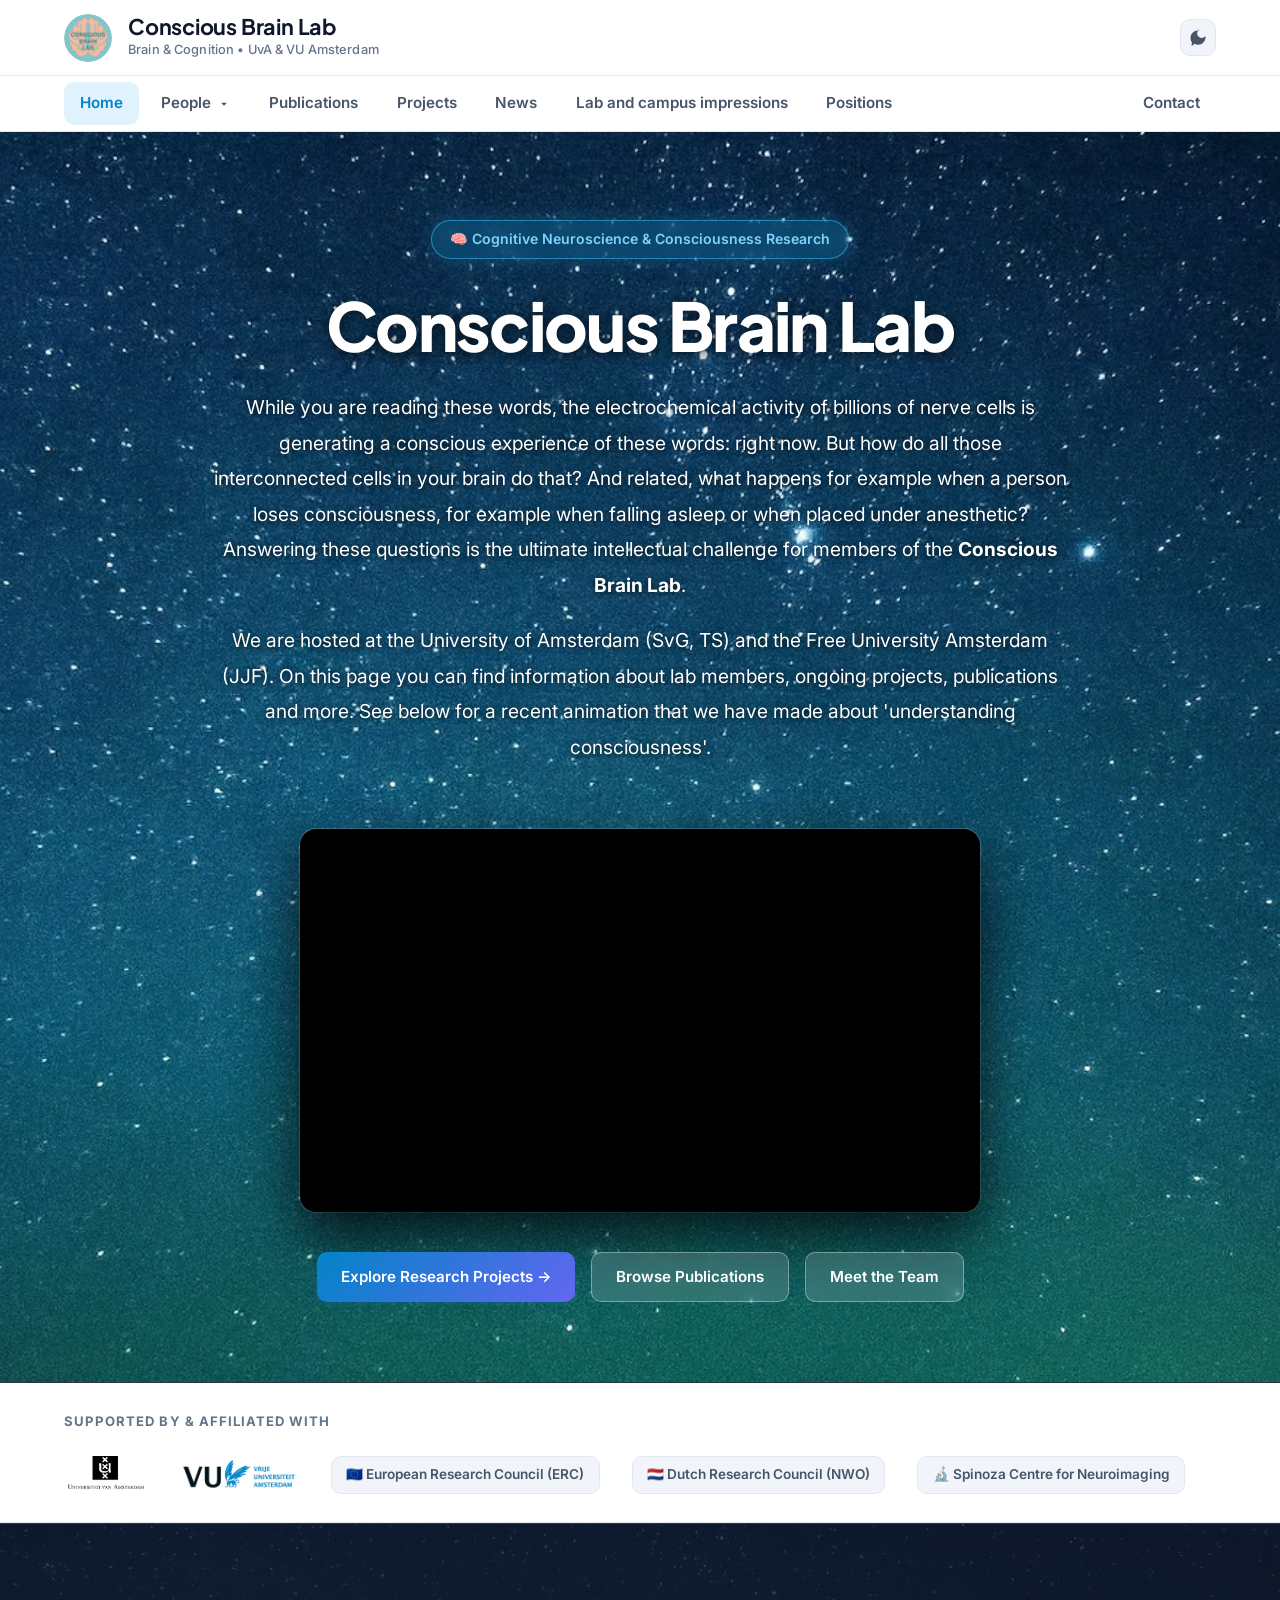
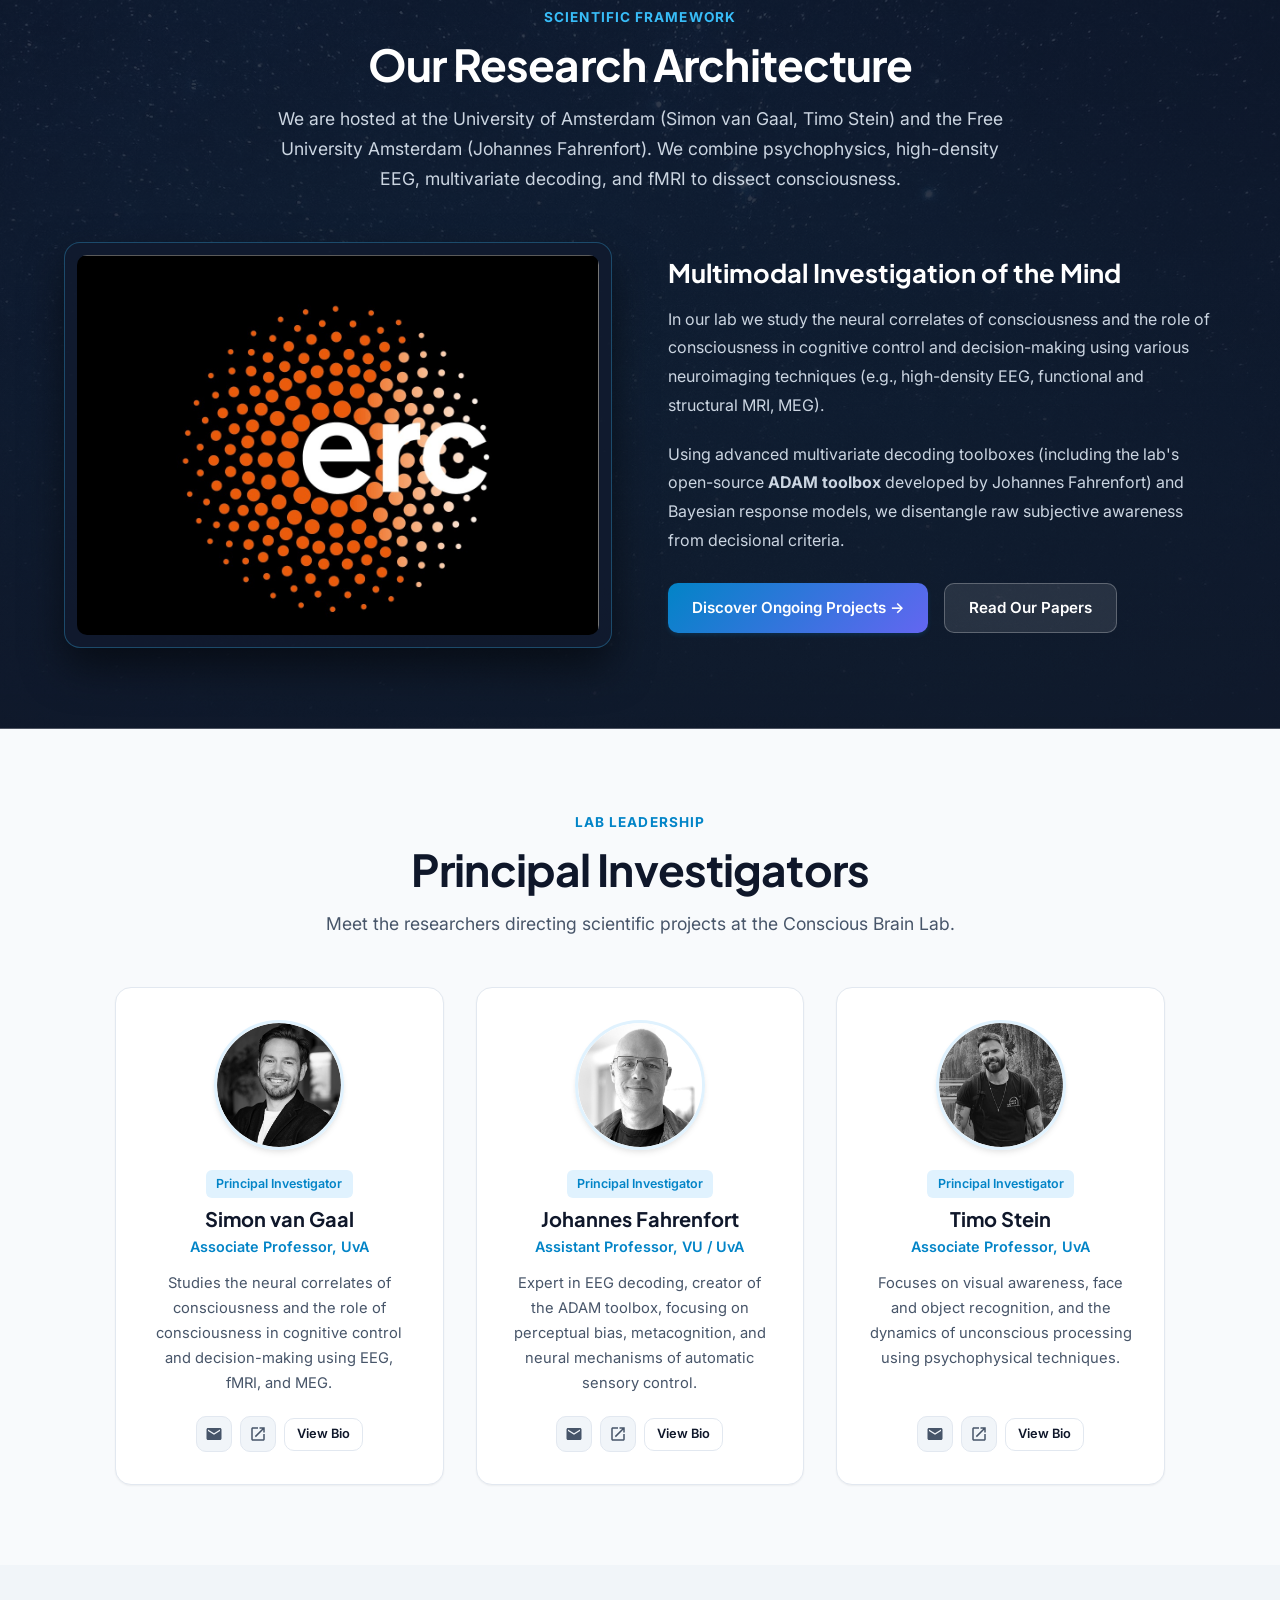
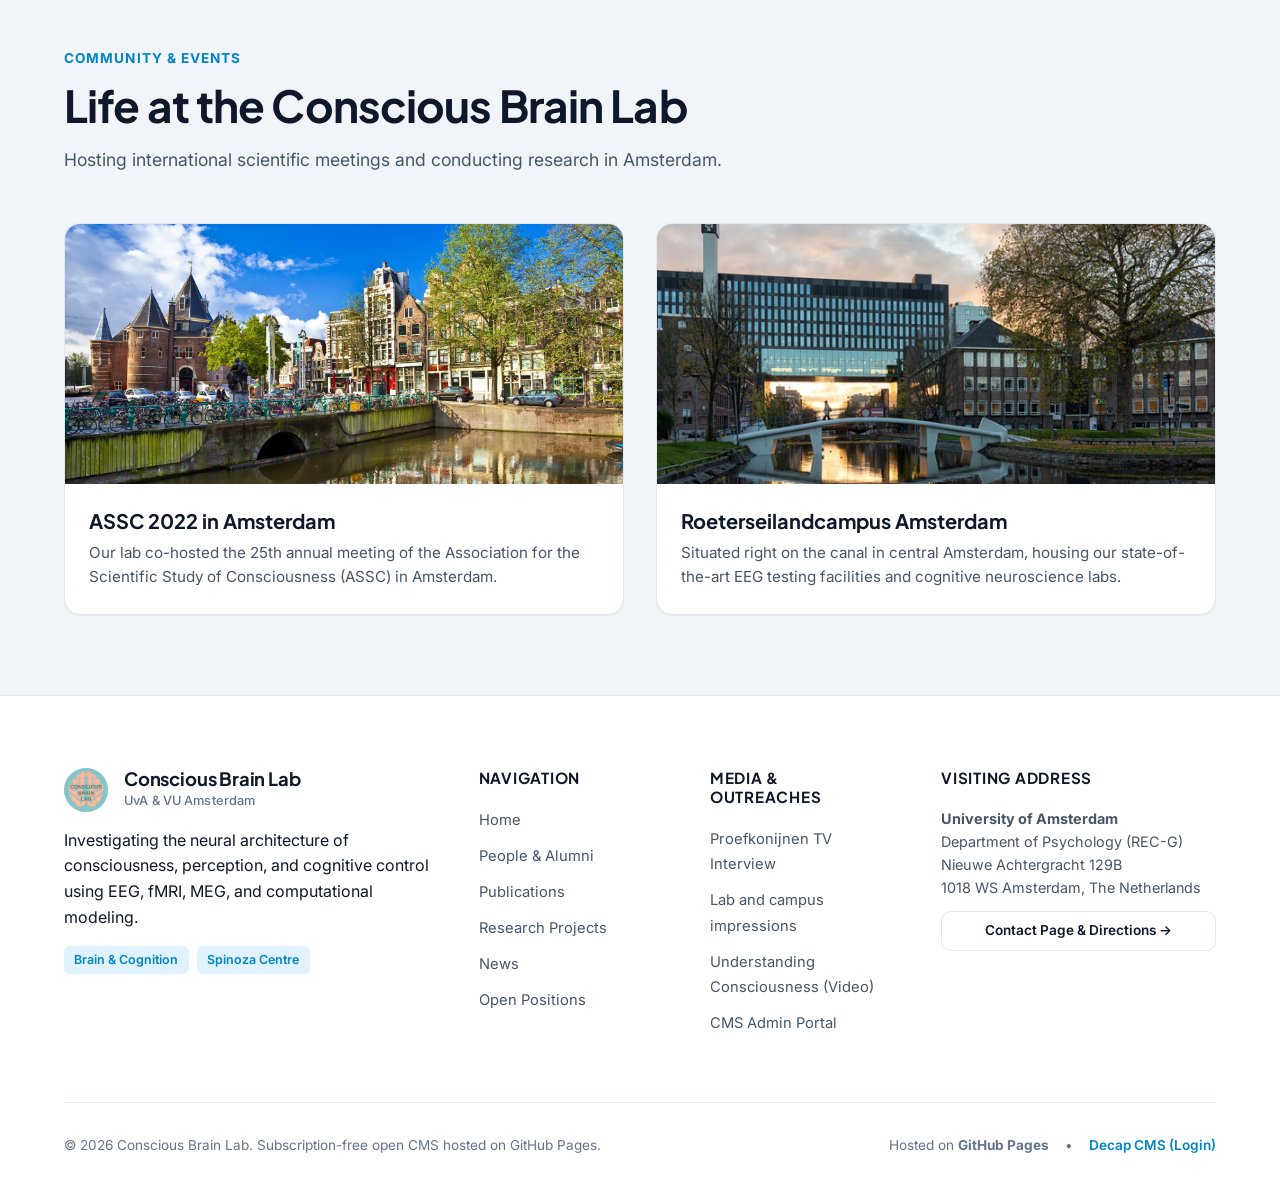
==== commit 26afaf37: "Update Johannes Fahrenfort card role on home page to VU / UvA" ====
--- a/index.html
+++ b/index.html
@@ -205,7 +205,7 @@
             </div>
             <span class="tag tag-accent" style="margin-bottom: 0.5rem;">Principal Investigator</span>
             <h3 class="member-name">Johannes Fahrenfort</h3>
-            <p class="member-role">Assistant Professor, VU Amsterdam / UvA</p>
+            <p class="member-role">Assistant Professor, VU / UvA</p>
             <p class="member-bio">Expert in EEG decoding, creator of the ADAM toolbox, focusing on perceptual bias, metacognition, and neural mechanisms of automatic sensory control.</p>
             <div class="member-links">
               <a href="mailto:j.j.fahrenfort@vu.nl" class="icon-btn" title="Email Johannes Fahrenfort"><svg viewBox="0 0 24 24"><path d="M20 4H4c-1.1 0-1.99.9-1.99 2L2 18c0 1.1.9 2 2 2h16c1.1 0 2-.9 2-2V6c0-1.1-.9-2-2-2zm0 4l-8 5-8-5V6l8 5 8-5v2z"/></svg></a>
--- a/assets/css/style.css
+++ b/assets/css/style.css
@@ -760,7 +760,14 @@
 .news-card-img {
   width: 100%;
   height: 100%;
+  object-fit: cover;
   transition: transform 0.3s ease;
+}
+
+.news-card-img.news-card-logo,
+.news-card-img[data-type="logo"] {
+  object-fit: contain;
+  background: var(--bg-tertiary);
 }
 
 .news-card:hover .news-card-img {
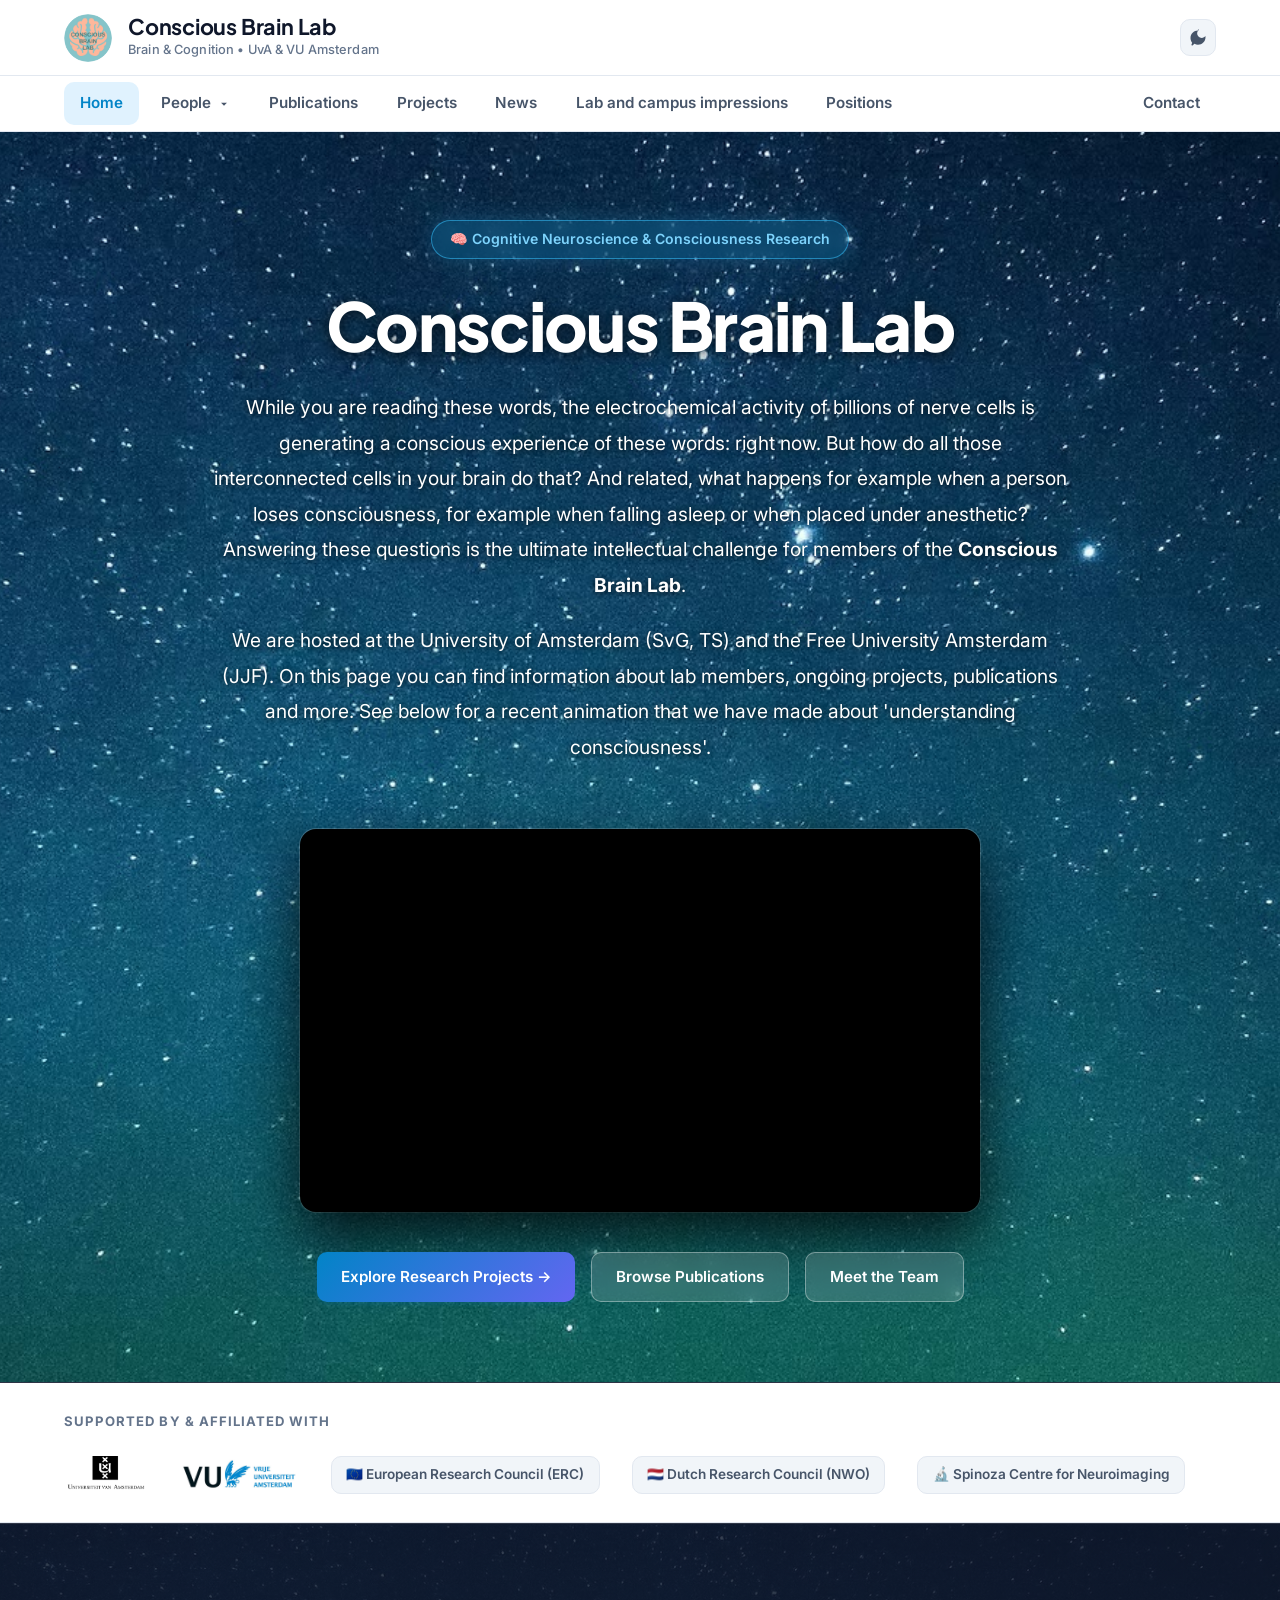
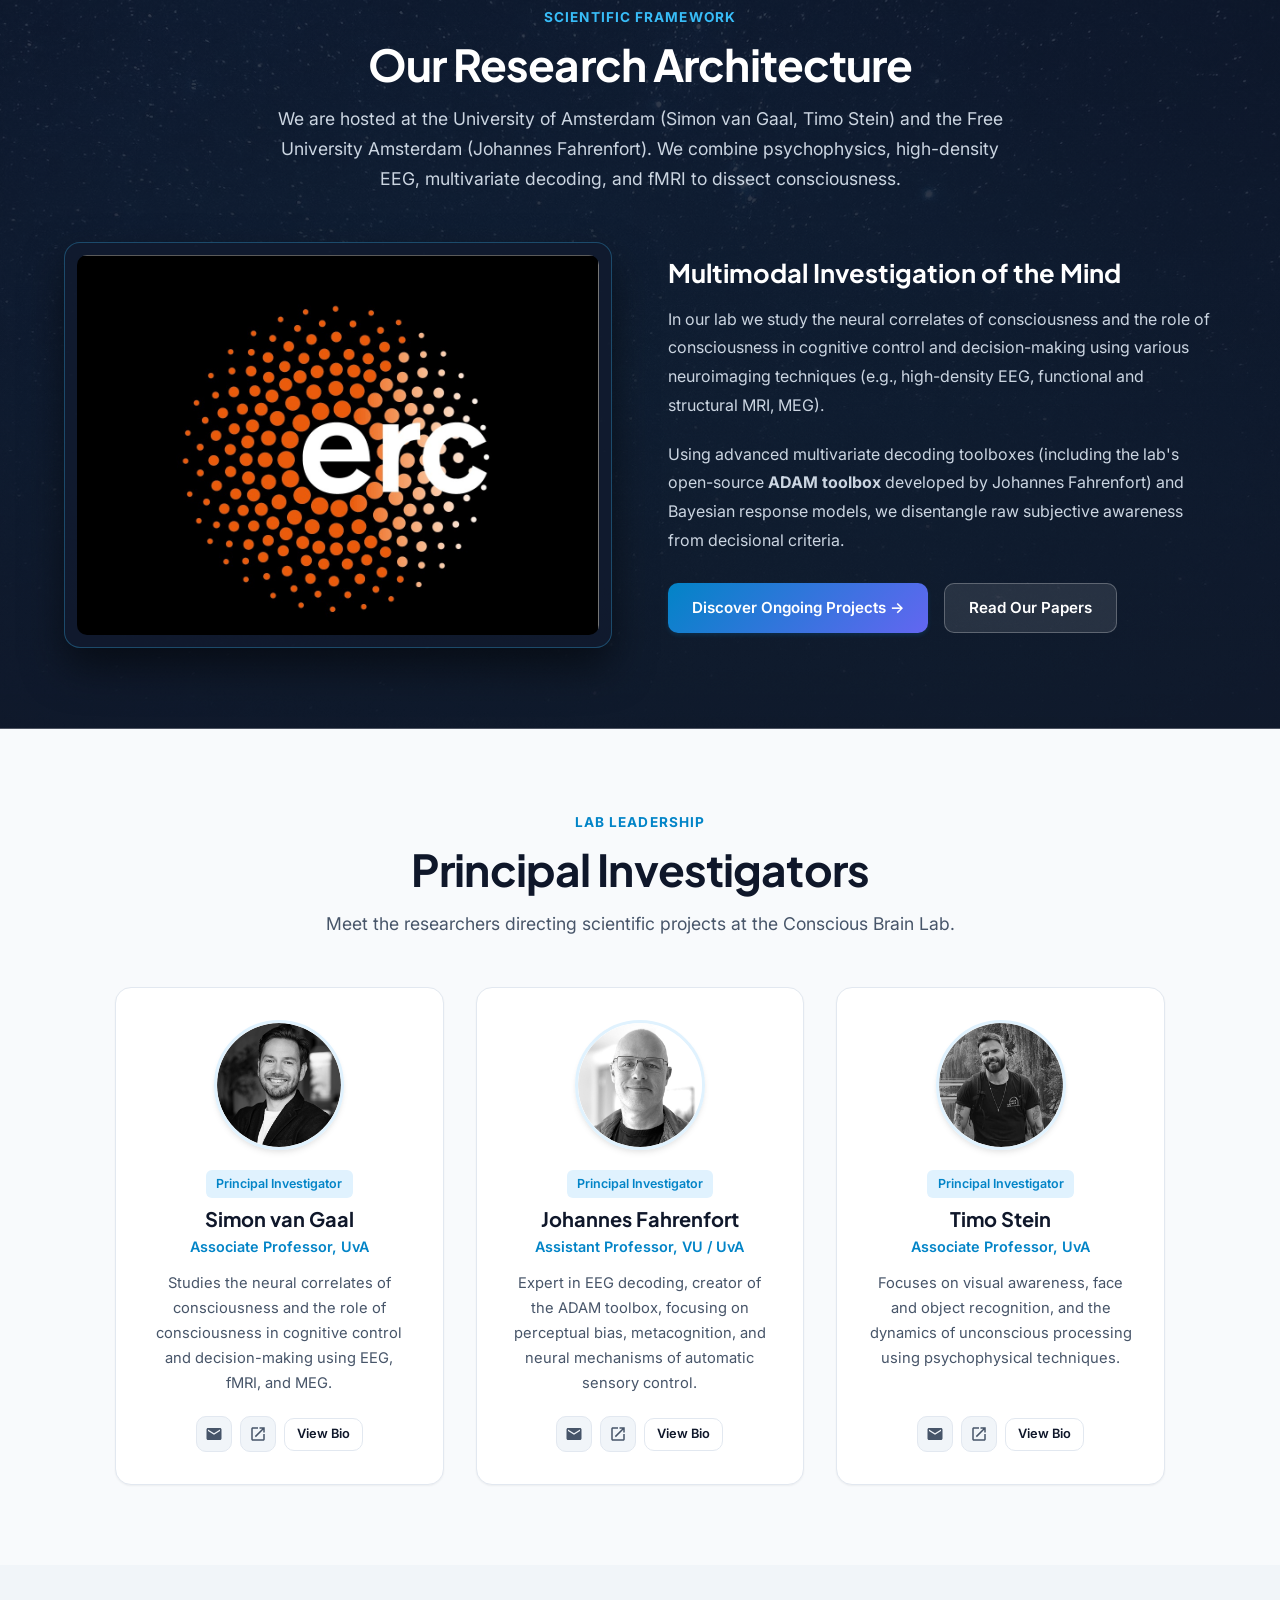
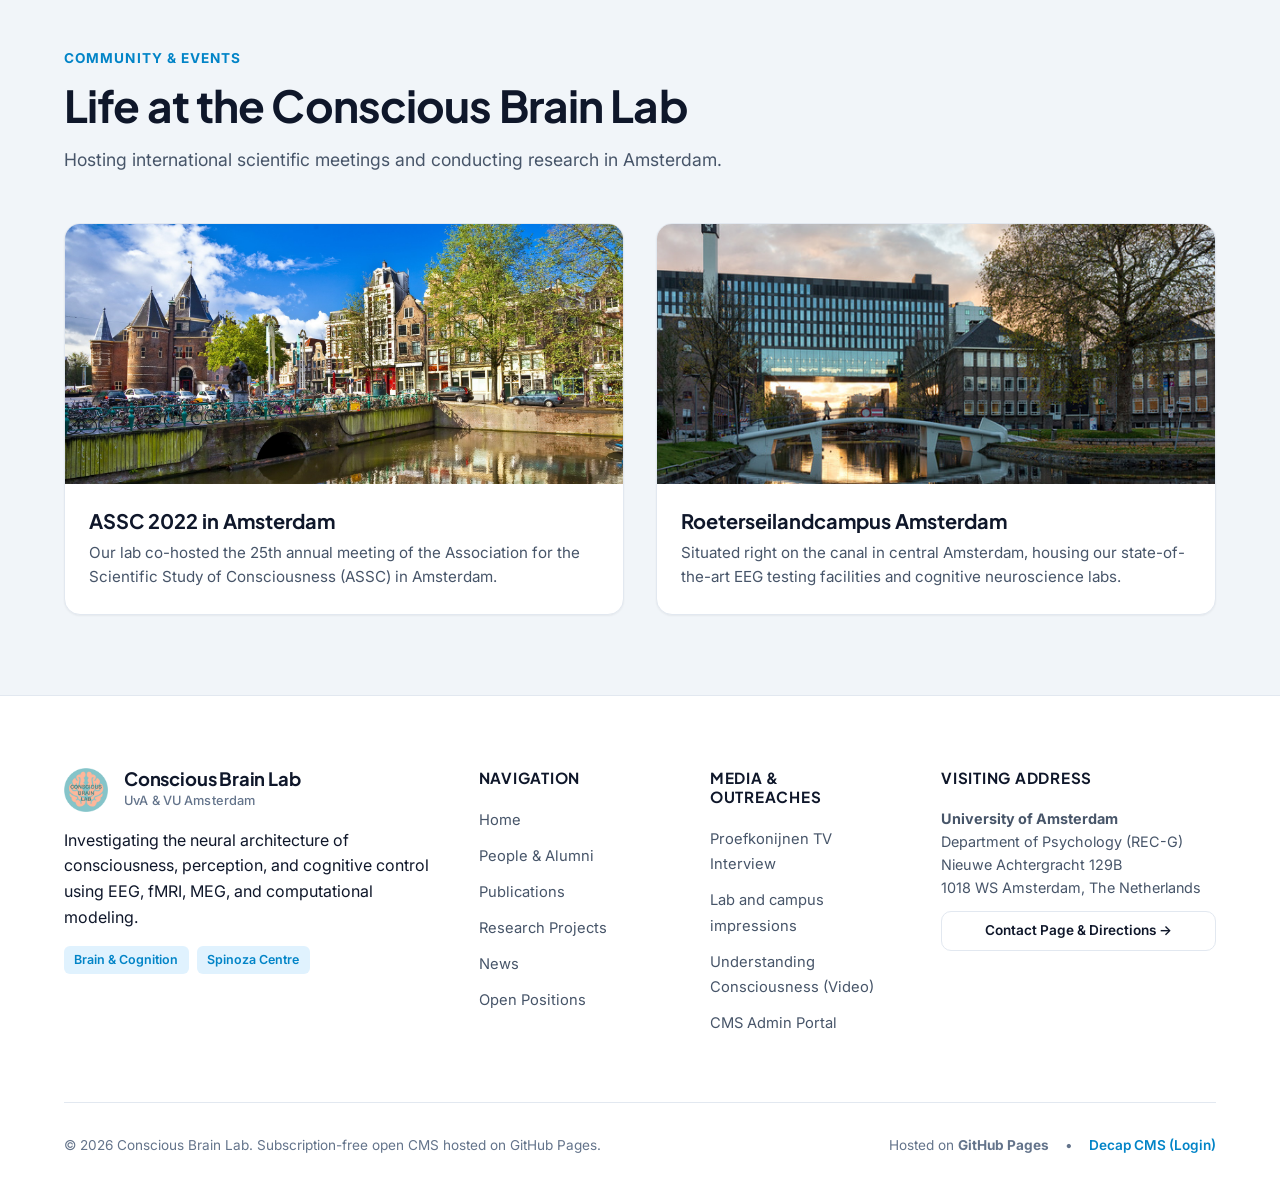
==== commit e2fc31f7: "Fix cross-page navigation to members anchors from Home and Impressions" ====
--- a/index.html
+++ b/index.html
@@ -332,7 +332,5 @@
 
   <!-- Scripts -->
   <script src="./assets/js/main.js?v=20260905_mobile"></script>
-  <script src="./assets/js/publications.js"></script>
-  <script src="./assets/js/members.js"></script>
 </body>
 </html>
--- a/assets/css/style.css
+++ b/assets/css/style.css
@@ -577,6 +577,11 @@
 }
 
 /* Member Filter & Search Controls */
+.member-anchor,
+#members-grid {
+  scroll-margin-top: 140px;
+}
+
 .member-anchor {
   display: block;
   position: relative;
@@ -585,7 +590,6 @@
   padding: 0;
   border: 0;
   visibility: hidden;
-  scroll-margin-top: 140px;
 }
 
 .member-controls {
@@ -1206,7 +1210,8 @@
     grid-template-columns: 1fr;
   }
   .member-anchor,
-  .member-controls {
+  .member-controls,
+  #members-grid {
     scroll-margin-top: 85px;
   }
 }
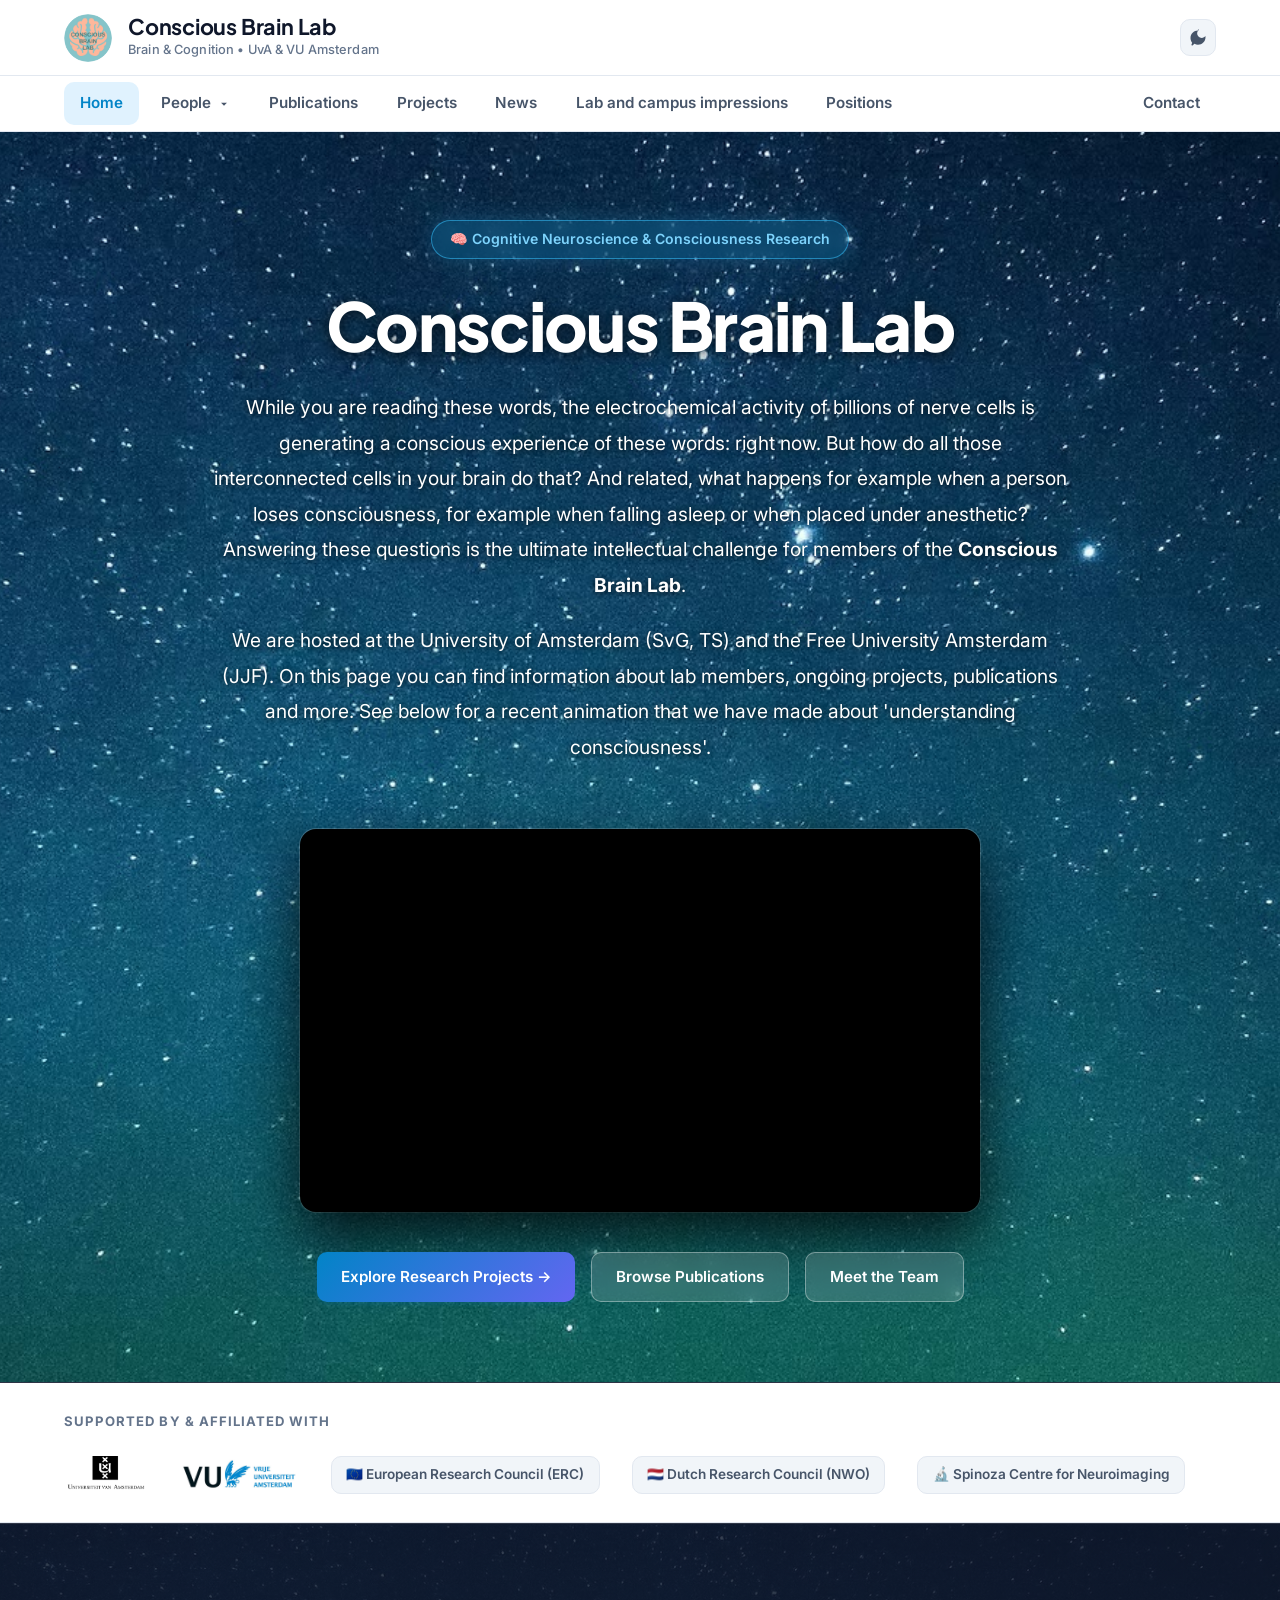
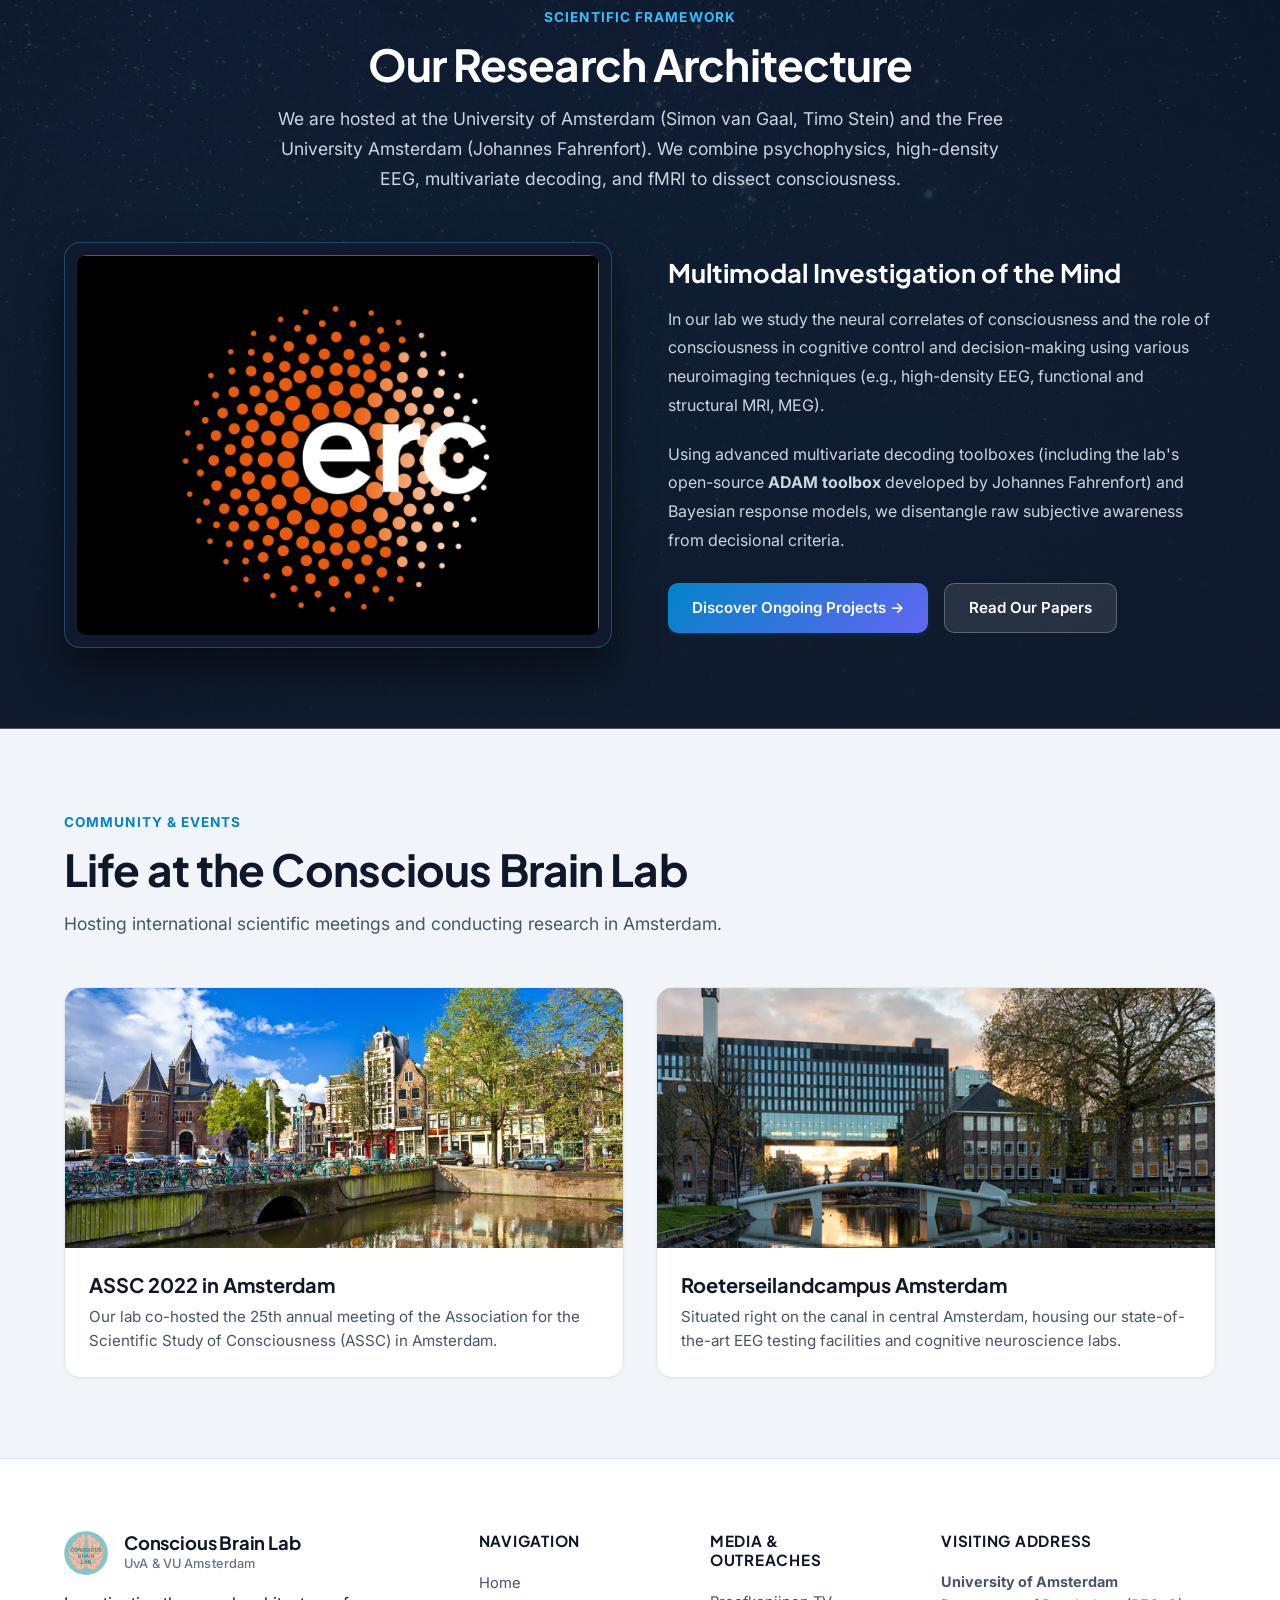
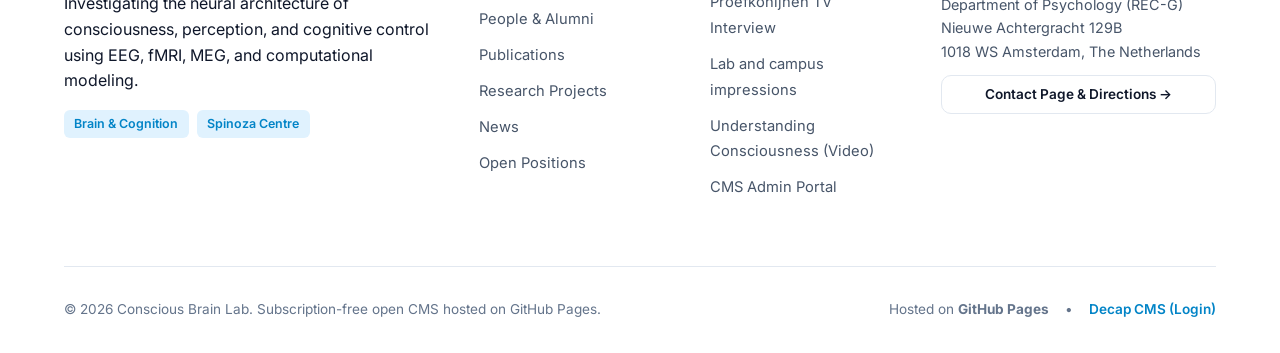
==== commit 14e3b4da: "refactor: remove redundant Principal Investigators section from home page" ====
--- a/index.html
+++ b/index.html
@@ -13,6 +13,8 @@
   <!-- Stylesheets -->
   <link rel="stylesheet" href="./assets/css/style.css?v=20260905_mobile">
   <link rel="stylesheet" href="./assets/css/publications.css?v=20260905_mobile">
+  <!-- Preload Hero Background Image for Instant LCP -->
+  <link rel="preload" as="image" href="./assets/images/starry_bg.jpg?v=4" fetchpriority="high">
   <style>
     .hero-section {
       background-color: #071124 !important;
@@ -132,8 +134,8 @@
       <div class="container funder-bar-inner">
         <span class="funder-label">Supported By &amp; Affiliated With</span>
         <div class="funder-logos" style="display: flex; align-items: center; gap: 2rem; flex-wrap: wrap;">
-          <img src="/assets/images/uva_logo.png" alt="Universiteit van Amsterdam (UvA)" style="height: 38px; object-fit: contain;" />
-          <img src="/assets/images/vu_logo.jpg" alt="Vrije Universiteit Amsterdam (VU)" style="height: 34px; object-fit: contain; border-radius: 4px;" />
+          <img src="/assets/images/uva_logo.png" alt="Universiteit van Amsterdam (UvA)" style="height: 38px; object-fit: contain;" loading="lazy" decoding="async" />
+          <img src="/assets/images/vu_logo.jpg" alt="Vrije Universiteit Amsterdam (VU)" style="height: 34px; object-fit: contain; border-radius: 4px;" loading="lazy" decoding="async" />
           <span class="funder-badge">🇪🇺 European Research Council (ERC)</span>
           <span class="funder-badge">🇳🇱 Dutch Research Council (NWO)</span>
           <span class="funder-badge">🔬 Spinoza Centre for Neuroimaging</span>
@@ -154,7 +156,7 @@
 
         <div class="grid-2" style="align-items: center; gap: 3.5rem;">
           <div class="card" style="padding: 0.75rem; overflow: hidden; border-radius: var(--radius-lg); background: rgba(17, 26, 46, 0.85); border-color: rgba(56, 189, 248, 0.3); box-shadow: 0 20px 40px rgba(0,0,0,0.5);">
-            <img src="/assets/images/infographic_erc.jpg" alt="Conscious Brain Lab Research Infographic" style="width: 100%; border-radius: var(--radius-md);" />
+            <img src="/assets/images/infographic_erc.jpg" alt="Conscious Brain Lab Research Infographic" style="width: 100%; border-radius: var(--radius-md);" loading="lazy" decoding="async" />
           </div>
 
           <div>
@@ -174,63 +176,6 @@
       </div>
     </section>
 
-    <!-- Principal Investigators Section with Real Photos -->
-    <section class="section-padding">
-      <div class="container">
-        <div class="section-header" style="text-align: center;">
-          <span class="section-subtitle">Lab Leadership</span>
-          <h2 class="section-title">Principal Investigators</h2>
-          <p class="section-intro" style="margin: 0 auto;">Meet the researchers directing scientific projects at the Conscious Brain Lab.</p>
-        </div>
-
-        <div class="grid-3" style="max-width: 1050px; margin: 0 auto;">
-          <div class="card member-card">
-            <div class="member-avatar">
-              <img src="/assets/images/simon_van_gaal.jpg" alt="Simon van Gaal" style="width: 100%; height: 100%; object-fit: cover; border-radius: 50%;" />
-            </div>
-            <span class="tag tag-accent" style="margin-bottom: 0.5rem;">Principal Investigator</span>
-            <h3 class="member-name">Simon van Gaal</h3>
-            <p class="member-role">Associate Professor, UvA</p>
-            <p class="member-bio">Studies the neural correlates of consciousness and the role of consciousness in cognitive control and decision-making using EEG, fMRI, and MEG.</p>
-            <div class="member-links">
-              <a href="mailto:s.vangaal@uva.nl" class="icon-btn" title="Email Simon van Gaal"><svg viewBox="0 0 24 24"><path d="M20 4H4c-1.1 0-1.99.9-1.99 2L2 18c0 1.1.9 2 2 2h16c1.1 0 2-.9 2-2V6c0-1.1-.9-2-2-2zm0 4l-8 5-8-5V6l8 5 8-5v2z"/></svg></a>
-              <a href="https://www.uva.nl/profiel/g/a/s.vangaal/s.vangaal.html" target="_blank" rel="noopener" class="icon-btn" title="UvA Profile"><svg viewBox="0 0 24 24"><path d="M19 19H5V5h7V3H5c-1.11 0-2 .9-2 2v14c0 1.1.89 2 2 2h14c1.1 0 2-.9 2-2v-7h-2v7zM14 3v2h3.59l-9.83 9.83 1.41 1.41L19 6.41V10h2V3h-7z"/></svg></a>
-              <a href="./members/#pi" class="btn btn-secondary" style="font-size: 0.8rem; padding: 0.35rem 0.75rem;">View Bio</a>
-            </div>
-          </div>
-
-          <div class="card member-card">
-            <div class="member-avatar">
-              <img src="/assets/images/johannes_fahrenfort.jpg" alt="Johannes Fahrenfort" style="width: 100%; height: 100%; object-fit: cover; border-radius: 50%;" />
-            </div>
-            <span class="tag tag-accent" style="margin-bottom: 0.5rem;">Principal Investigator</span>
-            <h3 class="member-name">Johannes Fahrenfort</h3>
-            <p class="member-role">Assistant Professor, VU / UvA</p>
-            <p class="member-bio">Expert in EEG decoding, creator of the ADAM toolbox, focusing on perceptual bias, metacognition, and neural mechanisms of automatic sensory control.</p>
-            <div class="member-links">
-              <a href="mailto:j.j.fahrenfort@vu.nl" class="icon-btn" title="Email Johannes Fahrenfort"><svg viewBox="0 0 24 24"><path d="M20 4H4c-1.1 0-1.99.9-1.99 2L2 18c0 1.1.9 2 2 2h16c1.1 0 2-.9 2-2V6c0-1.1-.9-2-2-2zm0 4l-8 5-8-5V6l8 5 8-5v2z"/></svg></a>
-              <a href="https://www.fahrenfort.com" target="_blank" rel="noopener" class="icon-btn" title="Personal Website"><svg viewBox="0 0 24 24"><path d="M19 19H5V5h7V3H5c-1.11 0-2 .9-2 2v14c0 1.1.89 2 2 2h14c1.1 0 2-.9 2-2v-7h-2v7zM14 3v2h3.59l-9.83 9.83 1.41 1.41L19 6.41V10h2V3h-7z"/></svg></a>
-              <a href="./members/#pi" class="btn btn-secondary" style="font-size: 0.8rem; padding: 0.35rem 0.75rem;">View Bio</a>
-            </div>
-          </div>
-
-          <div class="card member-card">
-            <div class="member-avatar">
-              <img src="/assets/images/timo_stein.jpg" alt="Timo Stein" style="width: 100%; height: 100%; object-fit: cover; border-radius: 50%;" />
-            </div>
-            <span class="tag tag-accent" style="margin-bottom: 0.5rem;">Principal Investigator</span>
-            <h3 class="member-name">Timo Stein</h3>
-            <p class="member-role">Associate Professor, UvA</p>
-            <p class="member-bio">Focuses on visual awareness, face and object recognition, and the dynamics of unconscious processing using psychophysical techniques.</p>
-            <div class="member-links">
-              <a href="mailto:t.stein@uva.nl" class="icon-btn" title="Email Timo Stein"><svg viewBox="0 0 24 24"><path d="M20 4H4c-1.1 0-1.99.9-1.99 2L2 18c0 1.1.9 2 2 2h16c1.1 0 2-.9 2-2V6c0-1.1-.9-2-2-2zm0 4l-8 5-8-5V6l8 5 8-5v2z"/></svg></a>
-              <a href="https://www.uva.nl/profiel/s/t/t.stein/t.stein.html" target="_blank" rel="noopener" class="icon-btn" title="UvA Profile"><svg viewBox="0 0 24 24"><path d="M19 19H5V5h7V3H5c-1.11 0-2 .9-2 2v14c0 1.1.89 2 2 2h14c1.1 0 2-.9 2-2v-7h-2v7zM14 3v2h3.59l-9.83 9.83 1.41 1.41L19 6.41V10h2V3h-7z"/></svg></a>
-              <a href="./members/#pi" class="btn btn-secondary" style="font-size: 0.8rem; padding: 0.35rem 0.75rem;">View Bio</a>
-            </div>
-          </div>
-        </div>
-      </div>
-    </section>
 
     <!-- Campus & Conference Gallery -->
     <section class="section-padding" style="background: var(--bg-tertiary);">
--- a/assets/css/style.css
+++ b/assets/css/style.css
@@ -1081,6 +1081,48 @@
   animation: modalScale 0.2s cubic-bezier(0.16, 1, 0.3, 1);
 }
 
+.modal-publications-list::-webkit-scrollbar {
+  width: 6px;
+}
+
+.modal-publications-list::-webkit-scrollbar-track {
+  background: var(--bg-secondary);
+  border-radius: 3px;
+}
+
+.modal-publications-list::-webkit-scrollbar-thumb {
+  background: var(--border-color);
+  border-radius: 3px;
+}
+
+.modal-publications-list::-webkit-scrollbar-thumb:hover {
+  background: var(--text-muted);
+}
+
+.modal-pub-item em {
+  font-style: italic;
+  color: var(--text-primary);
+}
+
+.modal-pub-item strong {
+  font-weight: 700;
+  color: var(--text-primary);
+}
+
+
+.pub-inline-icon {
+  opacity: 0.8;
+  transition: opacity 0.15s ease, transform 0.15s ease;
+}
+
+.pub-inline-icon:hover {
+  opacity: 1;
+  transform: translateY(-1px);
+}
+
+
+
+
 .modal-header {
   display: flex;
   justify-content: space-between;
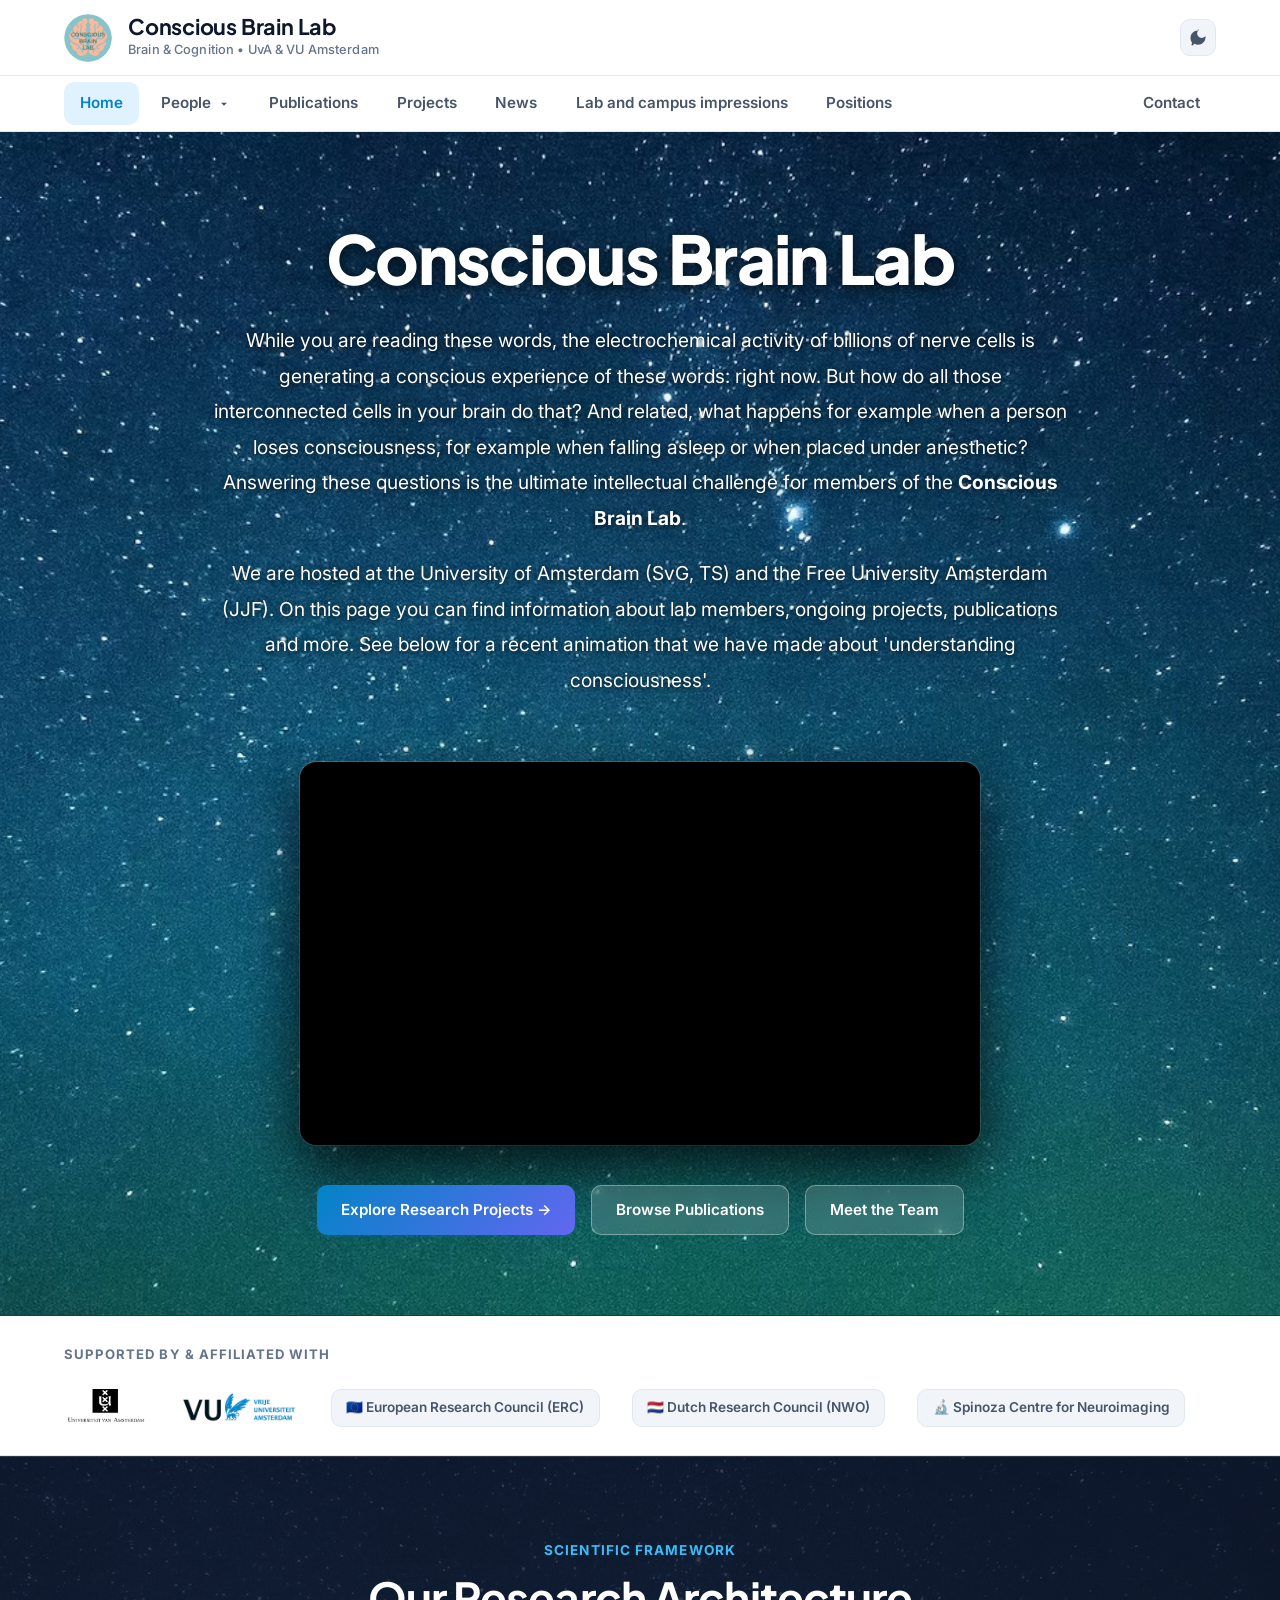
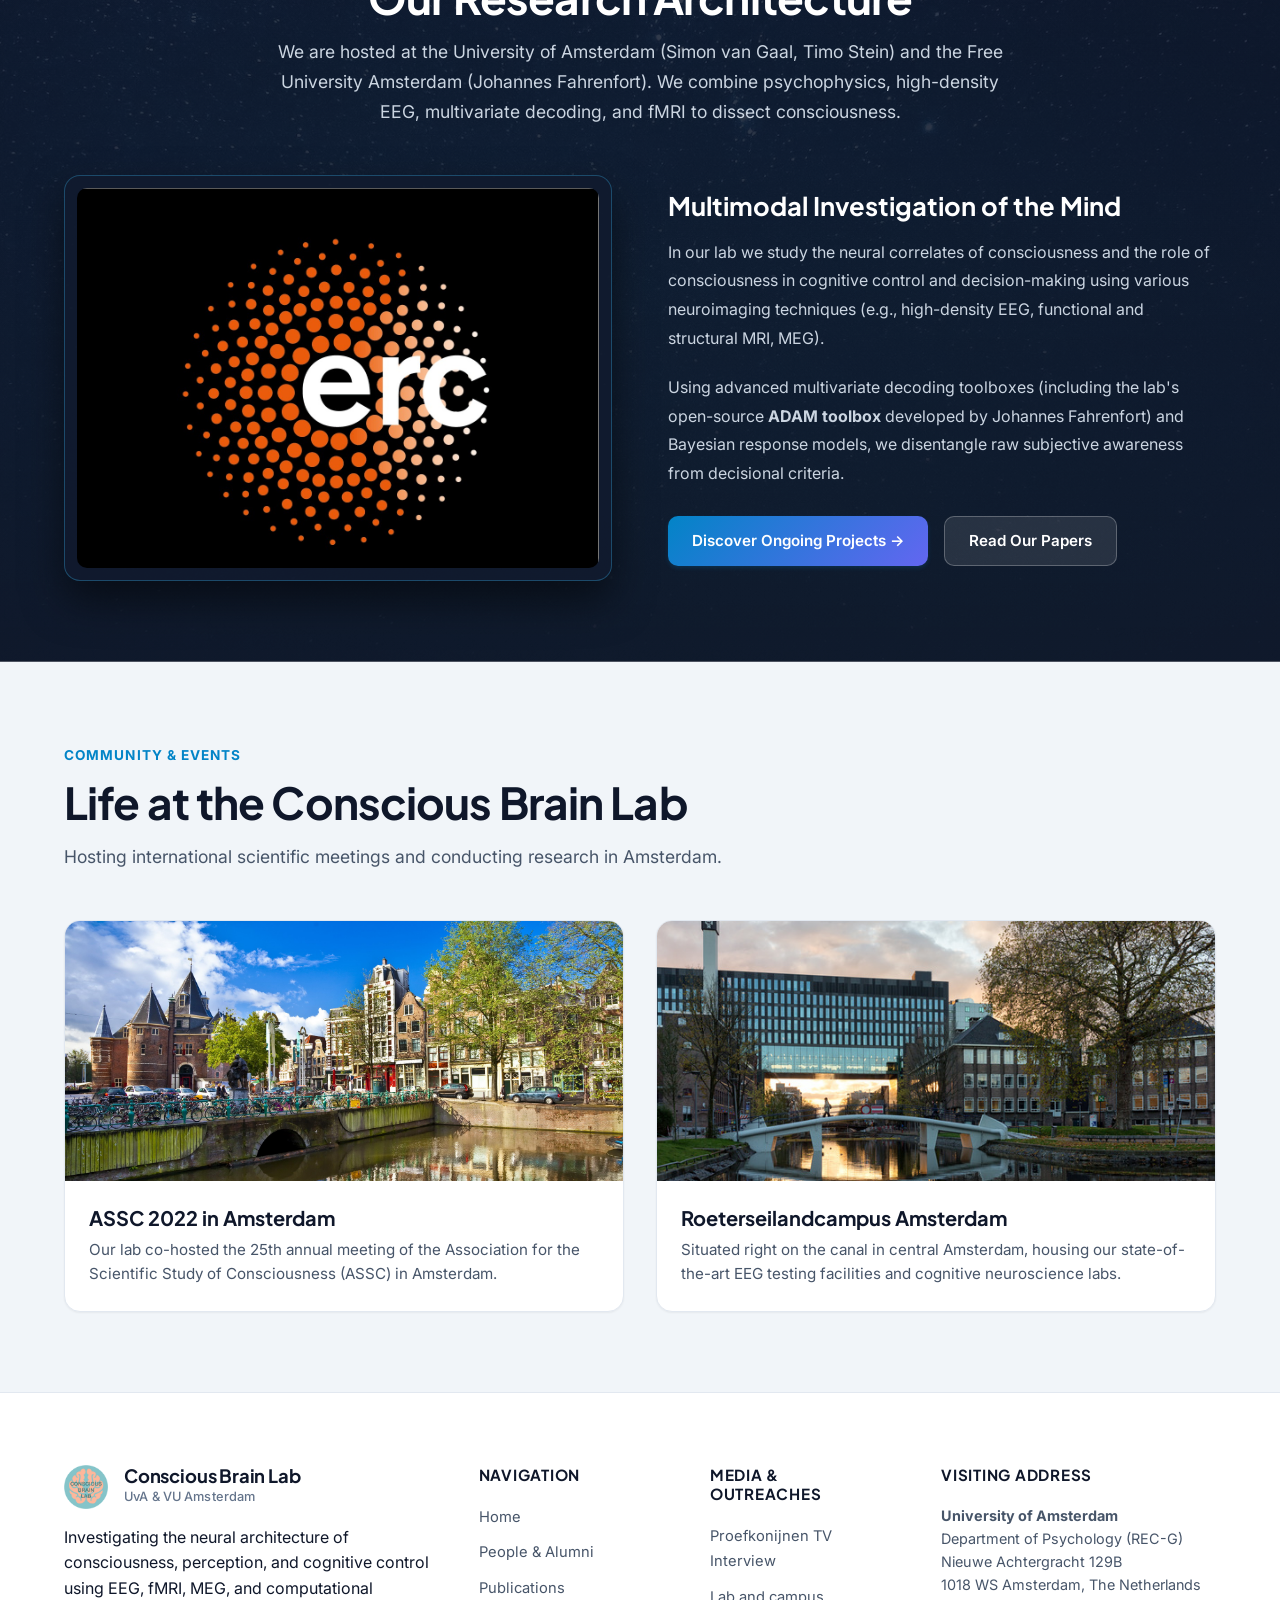
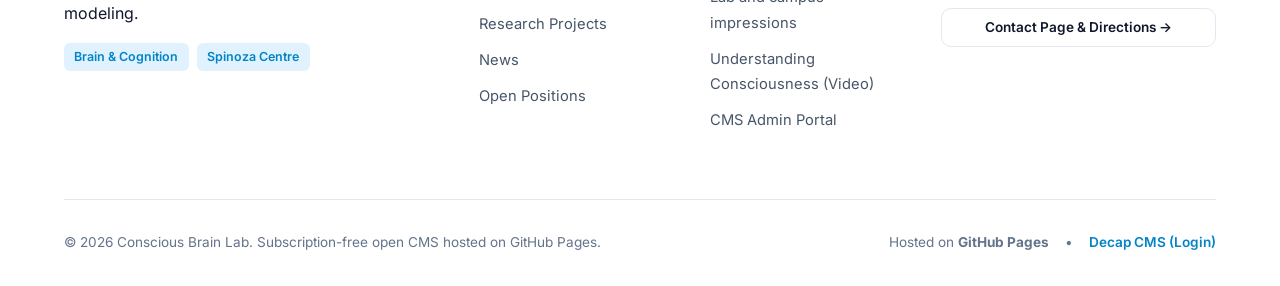
==== commit e6d912e0: "Remove pill badge above Conscious Brain Lab on homepage" ====
--- a/index.html
+++ b/index.html
@@ -96,9 +96,6 @@
     <section class="hero-section">
       <div class="container">
         <div class="hero-content-wrap">
-          <div class="hero-badge">
-            <span>🧠 Cognitive Neuroscience &amp; Consciousness Research</span>
-          </div>
           <h1 class="hero-title">Conscious Brain Lab</h1>
           <p class="hero-description" style="max-width: 860px;">
             While you are reading these words, the electrochemical activity of billions of nerve cells is generating a conscious experience of these words: right now. But how do all those interconnected cells in your brain do that? And related, what happens for example when a person loses consciousness, for example when falling asleep or when placed under anesthetic? Answering these questions is the ultimate intellectual challenge for members of the <strong>Conscious Brain Lab</strong>.
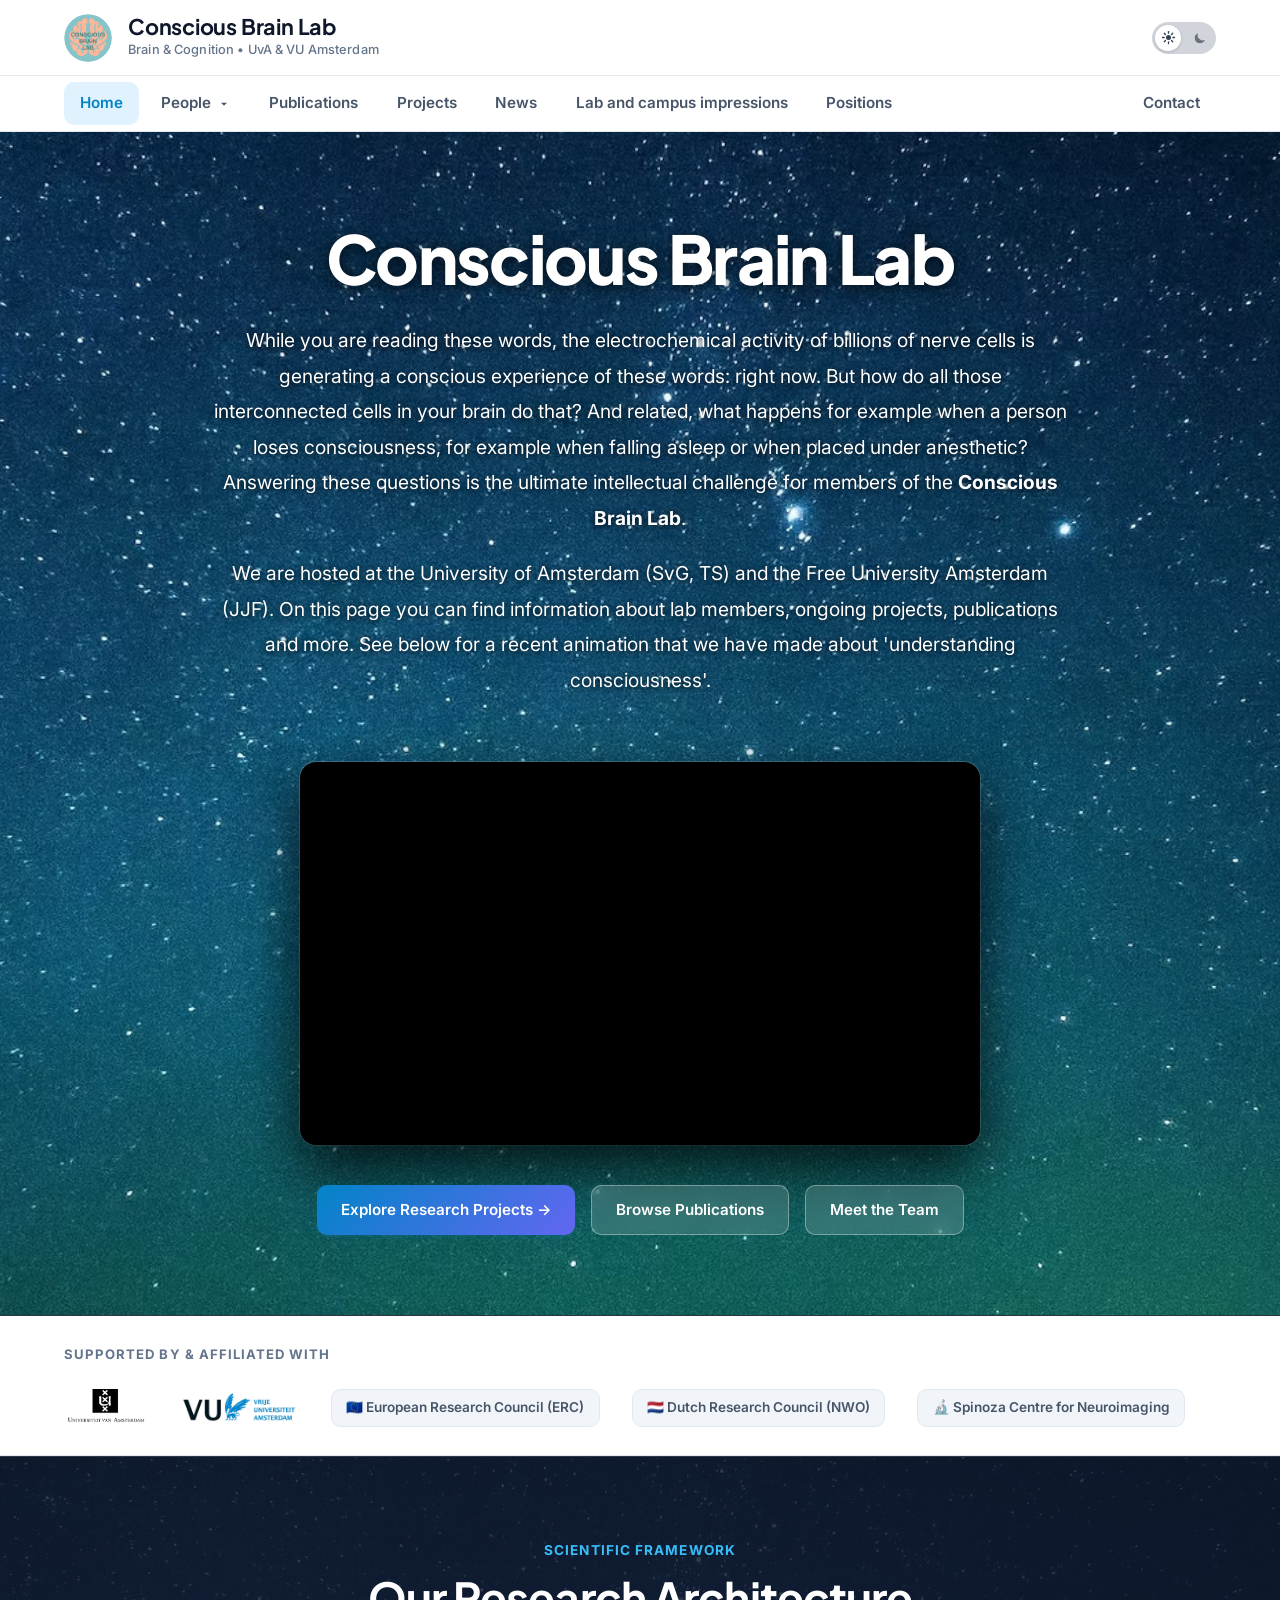
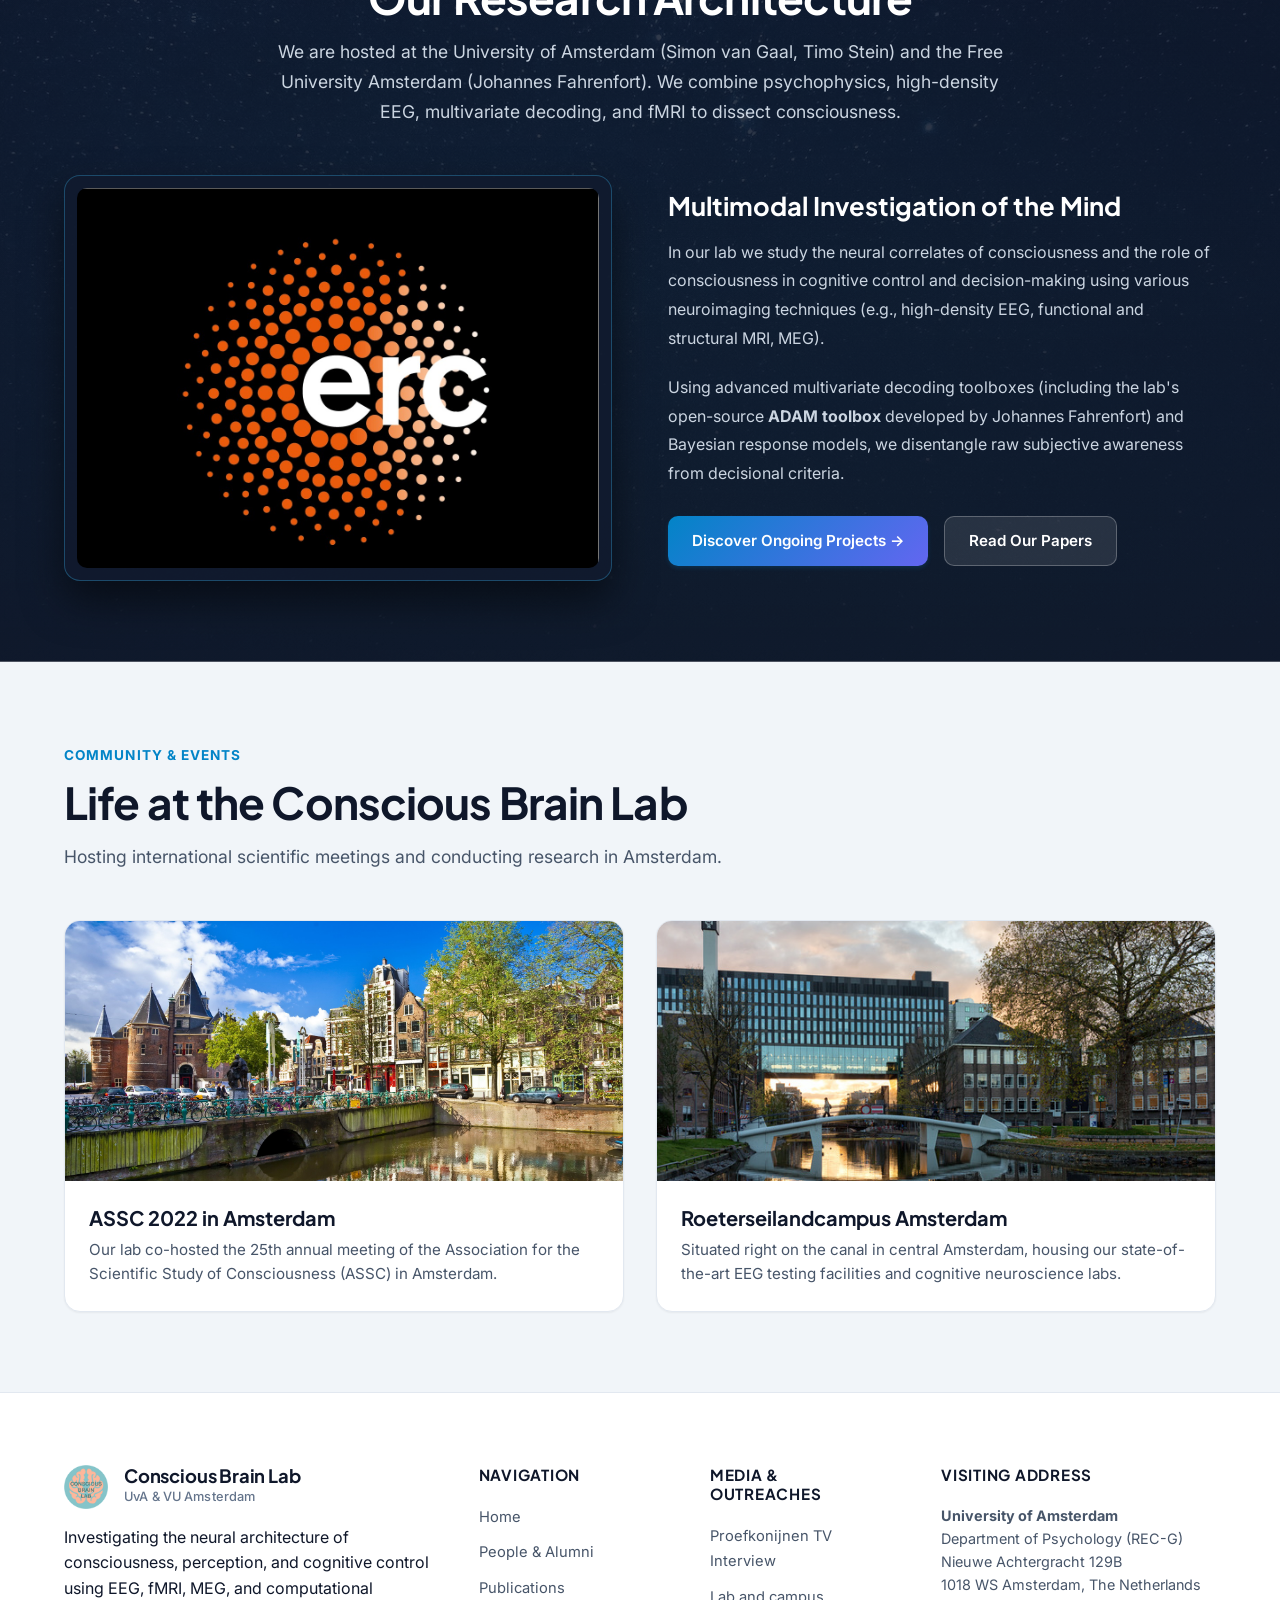
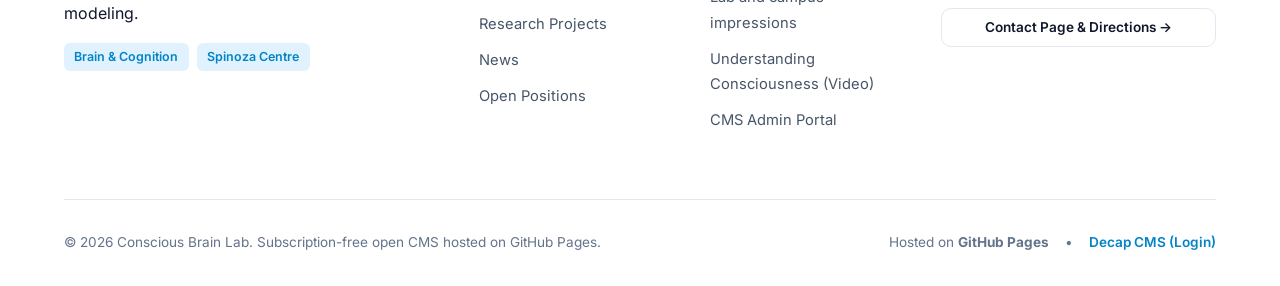
==== commit 9460f392: "feat(theme): replace theme toggle with sliding sun/moon pill and automatic OS/solar detection" ====
--- a/index.html
+++ b/index.html
@@ -40,8 +40,14 @@
         </a>
 
         <div class="top-bar-actions">
-          <button class="theme-toggle-btn" id="theme-toggle" aria-label="Toggle Dark/Light Mode" title="Toggle Dark/Light Theme">
-            <svg viewBox="0 0 24 24" width="20" height="20"><path fill="currentColor" d="M12 3c-4.97 0-9 4.03-9 9 0 2.12.74 4.07 1.97 5.61L4.35 19.4c-.39.39-.39 1.02 0 1.41.39.39 1.02.39 1.41 0l1.9-1.9C9.28 19.67 10.59 20 12 20c4.97 0 9-4.03 9-9 0-.46-.04-.92-.1-1.36-.98 1.37-2.58 2.26-4.4 2.26-3.03 0-5.5-2.47-5.5-5.5 0-1.82.89-3.42 2.26-4.4-.44-.06-.9-.1-1.36-.1z"/></svg>
+          <button class="theme-toggle-btn" id="theme-toggle" role="switch" aria-checked="false" aria-label="Toggle Dark/Light Mode" title="Toggle Dark/Light Theme">
+            <span class="theme-toggle-thumb" aria-hidden="true"></span>
+            <span class="theme-toggle-slot theme-toggle-slot--sun" aria-hidden="true">
+              <svg viewBox="0 0 24 24" width="15" height="15"><circle cx="12" cy="12" r="4" fill="currentColor"/><g stroke="currentColor" stroke-width="2.2" stroke-linecap="round"><line x1="12" y1="2.5" x2="12" y2="5"/><line x1="12" y1="19" x2="12" y2="21.5"/><line x1="2.5" y1="12" x2="5" y2="12"/><line x1="19" y1="12" x2="21.5" y2="12"/><line x1="5.28" y1="5.28" x2="7.05" y2="7.05"/><line x1="16.95" y1="16.95" x2="18.72" y2="18.72"/><line x1="18.72" y1="5.28" x2="16.95" y2="7.05"/><line x1="7.05" y1="16.95" x2="5.28" y2="18.72"/></g></svg>
+            </span>
+            <span class="theme-toggle-slot theme-toggle-slot--moon" aria-hidden="true">
+              <svg viewBox="0 0 24 24" width="14" height="14"><path fill="currentColor" d="M20.354 15.354A9 9 0 018.646 3.646 9.003 9.003 0 0012 21a9.003 9.003 0 008.354-5.646z"/></svg>
+            </span>
           </button>
           <button class="mobile-toggle-btn" id="mobile-toggle" aria-label="Open Mobile Menu">&#9776;</button>
         </div>
--- a/assets/css/style.css
+++ b/assets/css/style.css
@@ -302,22 +302,84 @@
 
 /* Actions & Buttons */
 .theme-toggle-btn {
-  background: var(--bg-tertiary);
-  border: 1px solid var(--border-color);
-  color: var(--text-secondary);
-  padding: 0.45rem;
-  border-radius: var(--radius-md);
+  position: relative;
+  width: 64px;
+  height: 32px;
+  padding: 2px;
+  border-radius: var(--radius-full);
+  background: #d1d5db;
+  border: 1px solid transparent;
   cursor: pointer;
+  display: inline-flex;
+  align-items: center;
+  justify-content: space-between;
+  flex-shrink: 0;
+  transition: background-color var(--transition-normal), border-color var(--transition-fast), box-shadow var(--transition-fast);
+}
+
+.theme-toggle-btn:hover {
+  border-color: var(--accent-primary);
+  box-shadow: 0 0 0 3px var(--accent-glow);
+}
+
+.theme-toggle-btn:focus-visible {
+  outline: 2px solid var(--accent-primary);
+  outline-offset: 2px;
+}
+
+.theme-toggle-thumb {
+  position: absolute;
+  top: 2px;
+  left: 2px;
+  width: 26px;
+  height: 26px;
+  border-radius: var(--radius-full);
+  background: #ffffff;
+  box-shadow: 0 1px 3px rgba(0, 0, 0, 0.16);
+  transition: transform var(--transition-normal), background-color var(--transition-normal);
+  pointer-events: none;
+}
+
+.theme-toggle-slot {
+  position: relative;
+  z-index: 1;
+  width: 26px;
+  height: 26px;
   display: flex;
   align-items: center;
   justify-content: center;
-  transition: all var(--transition-fast);
-}
-
-.theme-toggle-btn:hover {
-  color: var(--accent-primary);
+  transition: color var(--transition-normal), opacity var(--transition-normal);
+}
+
+.theme-toggle-slot--sun {
+  color: #334155;
+}
+
+.theme-toggle-slot--moon {
+  color: #6b7280;
+}
+
+[data-theme="dark"] .theme-toggle-btn {
+  background: #1e293b;
+  border-color: #334155;
+}
+
+[data-theme="dark"] .theme-toggle-btn:hover {
   border-color: var(--accent-primary);
-  background: var(--accent-light);
+}
+
+[data-theme="dark"] .theme-toggle-thumb {
+  transform: translateX(32px);
+  background: #334155;
+  box-shadow: 0 1px 3px rgba(0, 0, 0, 0.4);
+}
+
+[data-theme="dark"] .theme-toggle-slot--sun {
+  color: #64748b;
+}
+
+[data-theme="dark"] .theme-toggle-slot--moon {
+  color: #f8fafc;
 }
 
 .btn-admin {
@@ -1293,7 +1355,6 @@
     width: 17px;
     height: 17px;
   }
-  .theme-toggle-btn,
   .mobile-toggle-btn {
     width: 38px;
     height: 38px;
